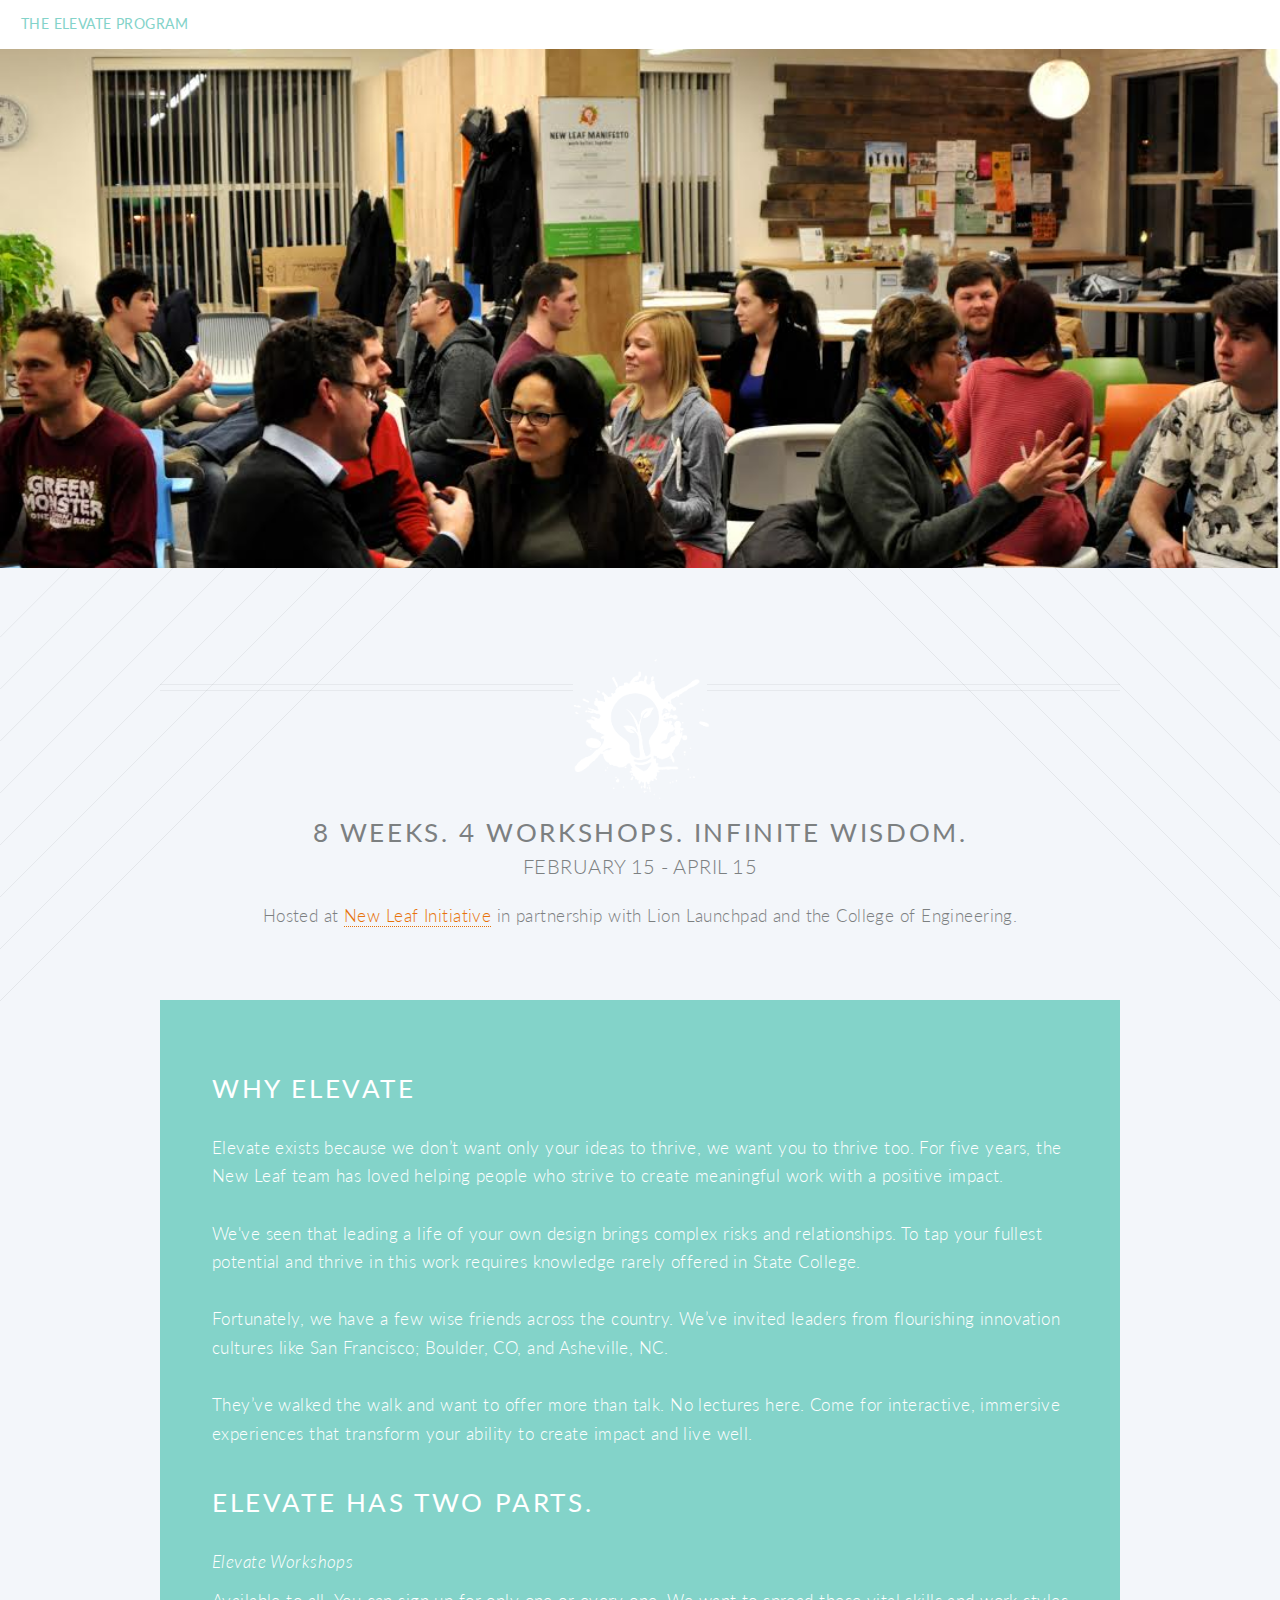
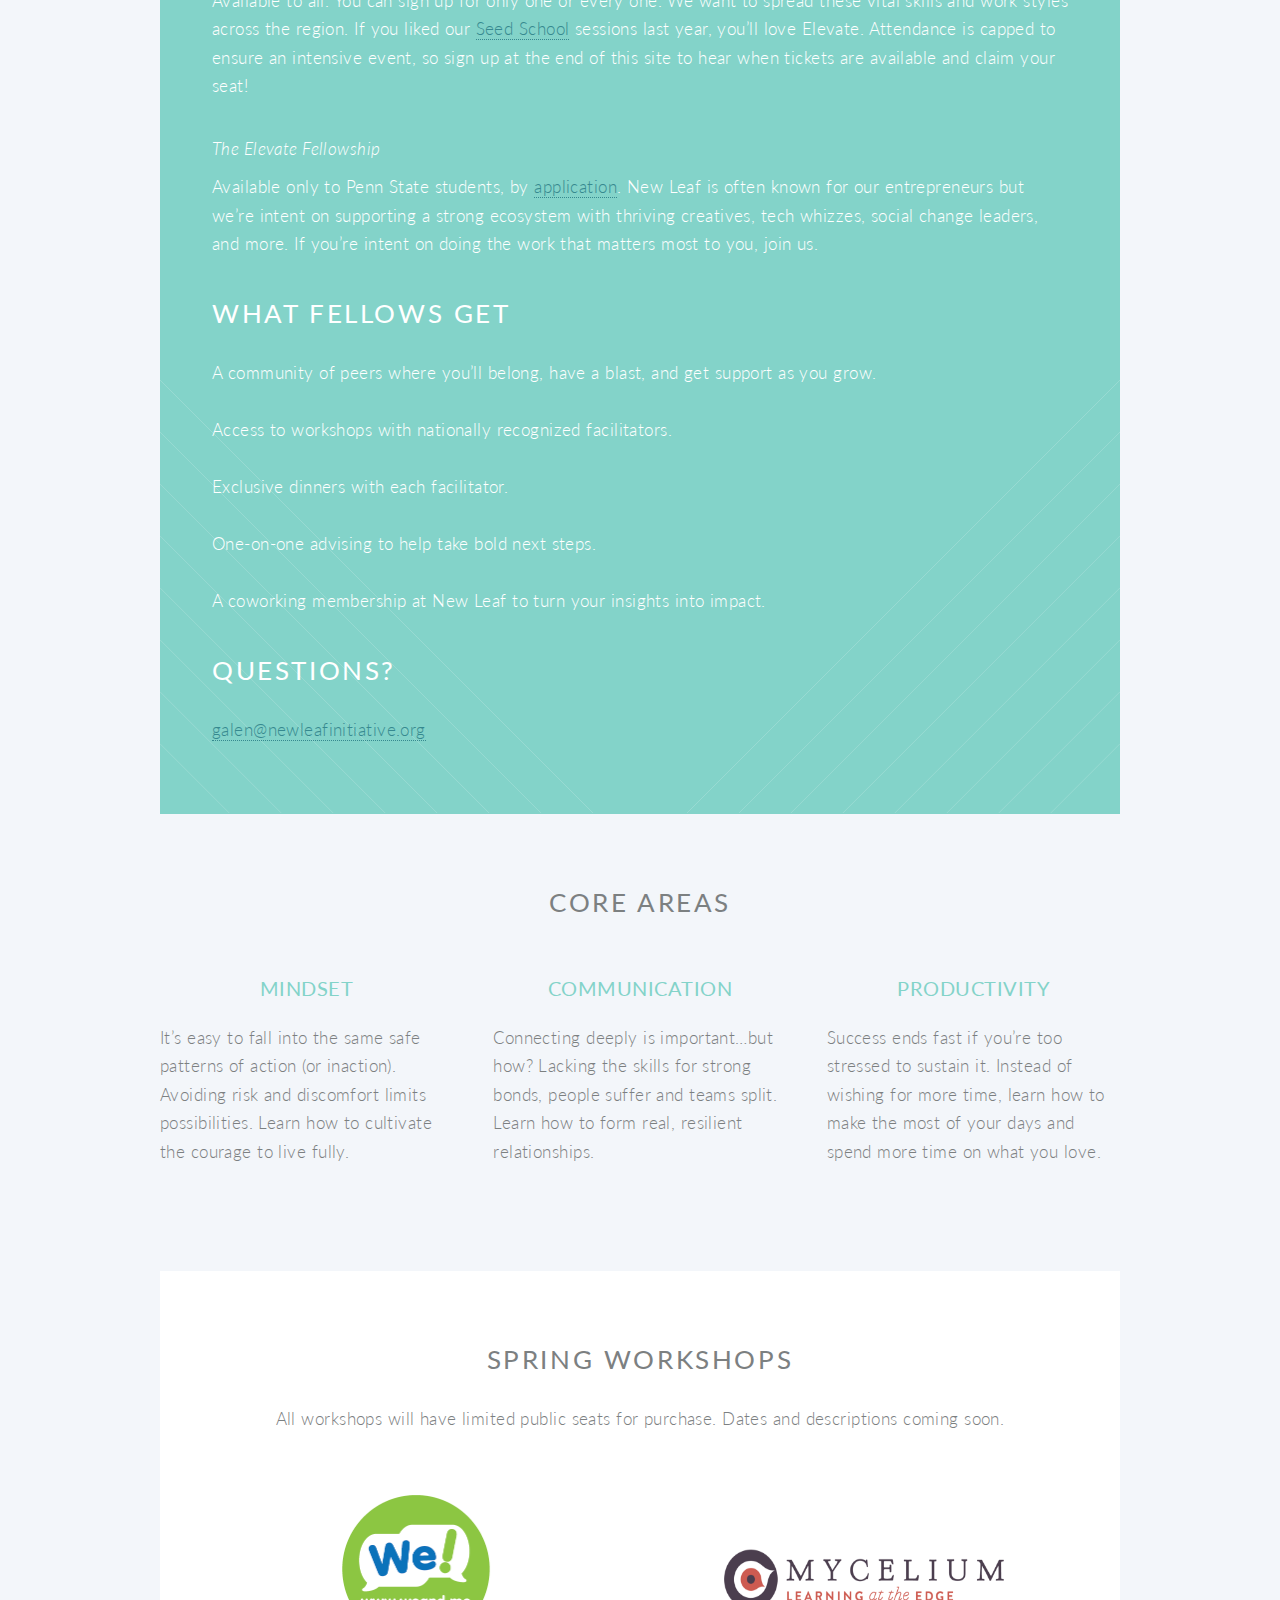
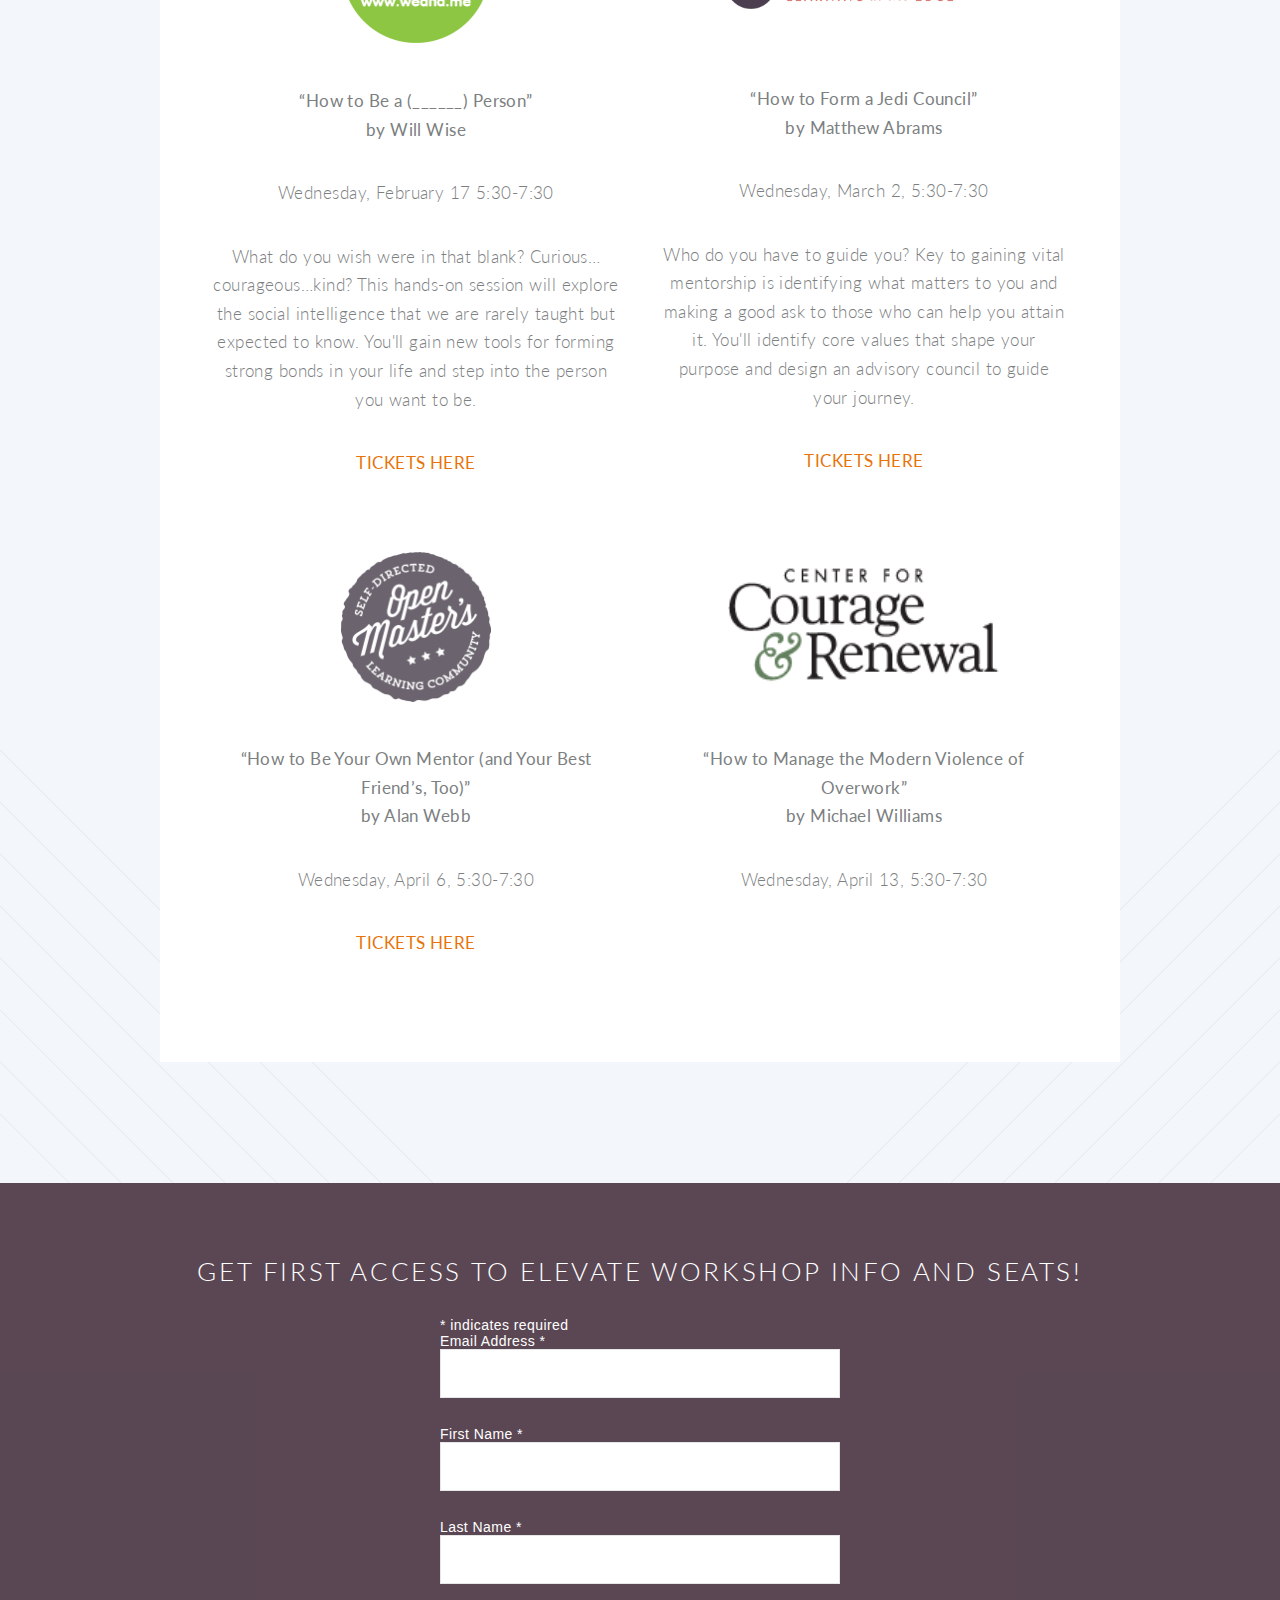
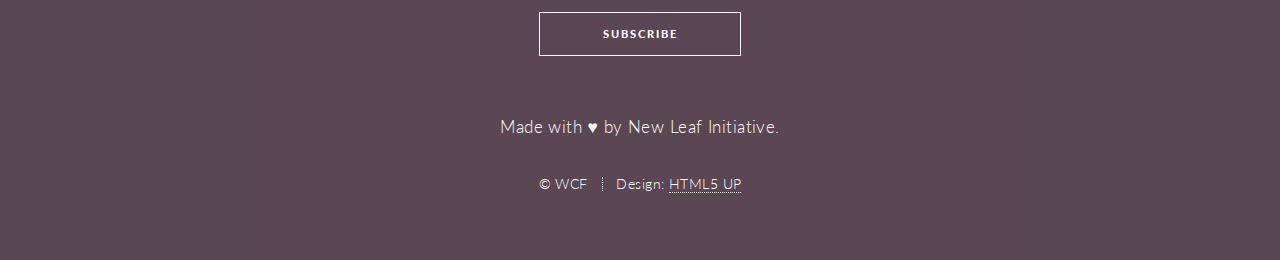
==== index.html @ f82e57a4 "changed tickets at the top" ====
<!DOCTYPE HTML>
<html>
	<head>
		<title>Elevate Program</title>
		<meta charset="utf-8" />
		<meta name="viewport" content="width=device-width, initial-scale=1" />
		<!--[if lte IE 8]><script src="assets/js/ie/html5shiv.js"></script><![endif]-->
		<link rel="stylesheet" href="assets/css/main.css" />
		<!--[if lte IE 8]><link rel="stylesheet" href="assets/css/ie8.css" /><![endif]-->
		<!--[if lte IE 9]><link rel="stylesheet" href="assets/css/ie9.css" /><![endif]-->
		<meta property="og:image" content="http://elevatepsu.com/images/nlbackground.jpeg" />
		<meta property="og:title" content="The Elevate Program" />
		<meta property="og:description" content="Helping you have greater professional impact and personal wellbeing. 8 WEEKS. 4 WORKSHOPS. INFINITE WISDOM. Fellowship app deadline Feb 16." />
	</head>
	<body class="index">
		<div id="page-wrapper">

			<!-- Header -->
				<header id="header" class="alt">
					<h1 id="logo"><a href="index.html"><strong>The Elevate Program</strong></a></h1>
				</header>

			<!-- Banner -->
				<section id="banner">

					<!--
						".inner" is set up as an inline-block so it automatically expands
						in both directions to fit whatever's inside it. This means it won't
						automatically wrap lines, so be sure to use line breaks where
						appropriate (<br />).
					-->
					<div class="inner">

						<header>
							<h2>Elevate</h2>
						</header>
						<p><strong>Helping you have greater <br> professional impact and personal wellbeing</strong></p>
						<footer>
							<ul class="buttons vertical">
								<li><a href="elevatepeers.eventbrite.com" class="button fit scrolly">Get Tickets</a></li>
								<!-- <li><strong>Deadline is February 16 at 11:59 p.m.</strong></li> -->
							</ul>
						</footer>

					</div>

				</section>

			<!-- Main -->
				<article id="main">

					<header class="special container" style="padding-top: 0px;">
						<img src="images/nllogo.png" class="nl-logo">
						<h2><strong>8 WEEKS. 4 WORKSHOPS. INFINITE WISDOM.</strong></h2>
						<h3>February 15 - April 15</h3>
						<p>Hosted at <a href="http://newleafinitiative.org/">New Leaf Initiative</a> in partnership with Lion Launchpad and the College of Engineering.</p>
					</header>

					<!-- One -->
						<section class="wrapper style2 container special-alt">
							<!-- <div class="row 50%">
								<div class="8u 12u(narrower)"> -->

									<header>
										<h2><strong>WHY ELEVATE</strong></h2>
									</header>
									<p>Elevate exists because we don’t want only your ideas to thrive, we want you to thrive too. For five years, the New Leaf team has loved helping people who strive to create meaningful work with a positive impact. 
									<br></br>
									We've seen that leading a life of your own design brings complex risks and relationships. To tap your fullest potential and thrive in this work requires knowledge rarely offered in State College.
									<br></br>
									Fortunately, we have a few wise friends across the country. We’ve invited leaders from flourishing innovation cultures like San Francisco; Boulder, CO, and Asheville, NC.
									<br></br>
									They’ve walked the walk and want to offer more than talk. No lectures here. Come for interactive, immersive experiences that transform your ability to create impact and live well.
									<h2><strong>Elevate has two parts.</strong></h2>
									<p class="content" style="font-style: italic;">Elevate Workshops</p> 
									<p class="content-edit">Available to all. You can sign up for only one or every one. We want to spread these vital skills and work styles across the region. If you liked our <a href="http://onwardstate.com/2015/03/05/new-leaf-to-host-seed-school-training-seminars/" class="new">Seed School</a> sessions last year, you’ll love Elevate. Attendance is capped to ensure an intensive event, so sign up at the end of this site to hear when tickets are available and claim your seat!
									<br></br>
									<p class="content" style="font-style: italic;">The Elevate Fellowship</p>
									<p>Available only to Penn State students, by <a href="https://docs.google.com/forms/d/1VAFtP8RbRfPcB2cTgCRk2kmHGq0J54Bkle7vDimfess/viewform?c=0&w=1" class="new">application</a>. New Leaf is often known for our entrepreneurs but we’re intent on supporting a strong ecosystem with thriving creatives, tech whizzes, social change leaders, and more. If you’re intent on doing the work that matters most to you, join us.</p>
									<header>
										<h2><strong>WHAT FELLOWS GET</strong></h2>
									</header>
									<p>A community of peers where you’ll belong, have a blast, and get support as you grow.<br></br>Access to workshops with nationally recognized facilitators.<br></br>Exclusive dinners with each facilitator.<br></br>One-on-one advising to help take bold next steps.<br></br>A coworking membership at New Leaf to turn your insights into impact.</p>
										<h2><strong>Questions?</strong></h2>
									<a href="galen@newleafinitiative.org" class="new">galen@newleafinitiative.org</a>
									<!-- <footer>
										<ul class="buttons">
											<li><a href="#" class="button">Find Out More</a></li>
										</ul>
									</footer> -->

								<!-- </div> -->
								<!-- <div class="4u 12u(narrower) important(narrower)">

									<ul class="featured-icons">
										<li><span class="icon fa-clock-o"><span class="label">Feature 1</span></span></li>
										<li><span class="icon fa-volume-up"><span class="label">Feature 2</span></span></li>
										<li><span class="icon fa-laptop"><span class="label">Feature 3</span></span></li>
										<li><span class="icon fa-inbox"><span class="label">Feature 4</span></span></li>
										<li><span class="icon fa-lock"><span class="label">Feature 5</span></span></li>
										<li><span class="icon fa-cog"><span class="label">Feature 6</span></span></li>
									</ul>

								</div> -->
							<!-- </div> -->
						</section>

					<!-- Two -->
						<section class="wrapper style1 container special">

							<header class="major">
								<h2><strong>Core Areas</strong></h2>
							</header>

							<div class="row">
								<div class="4u 12u(narrower)">

									<section>
										<!-- <span class="icon featured fa-check"></span> -->
										<header class="focus">
											<h3><strong>Mindset</strong></h3>
										</header>
										<p style="text-align: left;">It’s easy to fall into the same safe patterns of action (or inaction). Avoiding risk and discomfort limits possibilities. Learn how to cultivate the courage to live fully.</p>
									</section>

								</div>
								<div class="4u 12u(narrower)">

									<section>
										<!-- <span class="icon featured fa-check"></span> -->
										<header class="focus">
											<h3><strong>Communication</strong></h3>
										</header>
										<p style="text-align: left;">Connecting deeply is important…but how? Lacking the skills for strong bonds, people suffer and teams split. Learn how to form real, resilient relationships.</p>
									</section>

								</div>
								<div class="4u 12u(narrower)">

									<section>
										<!-- <span class="icon featured fa-check"></span> -->
										<header class="focus">
											<h3><strong>Productivity</strong></h3>
										</header>
										<p style="text-align: left;">Success ends fast if you’re too stressed to sustain it. Instead of wishing for more time, learn how to make the most of your days and spend more time on what you love.</p>
									</section>

								</div>
							</div>
						</section>

					<!-- Three -->
						<section class="wrapper style3 container special">

							<header class="major">
								<h2><strong>Spring Workshops</strong></h2>
								<p>All workshops will have limited public seats for purchase. Dates and descriptions coming soon.</p>
							</header>

							<div class="row">
								<div class="6u 12u(narrower)">

									<section>
										<a href="http://www.weand.me/" class="image featured"><img src="images/we.png" alt="" /></a>
										<p><strong>“How to Be a (______) Person” <br> by Will Wise</strong></p>
										<p>Wednesday, February 17 5:30-7:30</p>
										<p>What do you wish were in that blank? Curious…courageous…kind? This hands-on session will explore the social intelligence that we are rarely taught but expected to know. You'll gain new tools for forming strong bonds in your life and step into the person you want to be.</p>
										<a href="https://www.eventbrite.com/e/how-to-be-a-person-tickets-21431150147"><p><strong>TICKETS HERE</strong></p></a>
									</section>

								</div>
								<div class="6u 12u(narrower)">

									<section>
										<a href="http://mycelium.is/" class="image featured odd"><img src="images/celium.png" alt="" /></a>
										<p><strong>“How to Form a Jedi Council” <br> by Matthew Abrams</strong></p>
										<p>Wednesday, March 2, 5:30-7:30</p>
										<p>Who do you have to guide you? Key to gaining vital mentorship is identifying what matters to you and making a good ask to those who can help you attain it. You'll identify core values that shape your purpose and design an advisory council to guide your journey.</p>
										<a href="https://www.eventbrite.com/e/how-to-form-a-jedi-council-tickets-22435128072"><p><strong>TICKETS HERE</strong></p></a>
									</section>

								</div>
							</div>
							<div class="row">
								<div class="6u 12u(narrower)">

									<section>
										<a href="http://www.openmasters.org/" class="image featured"><img src="images/masters.png" alt="" /></a>
										<p><strong>“How to Be Your Own Mentor (and Your Best Friend’s, Too)” <br> by Alan Webb</strong></p>
										<p>Wednesday, April 6, 5:30-7:30</p>
										<p></p>
										<a href="elevatepeers.eventbrite.com"><p><strong>TICKETS HERE</strong></p></a>
									</section>

								</div>
								<div class="6u 12u(narrower)">

									<section>
										<a href="http://www.couragerenewal.org/" class="image featured courage"><img src="images/courage.png" alt="" /></a>
										<header>
											<p><strong>“How to Manage the Modern Violence of Overwork” <br> by Michael Williams</strong></p>
										<p>Wednesday, April 13, 5:30-7:30</p>
										<p></p>
									</section>

								</div>
							</div>

						</section>

				</article>

			<!-- CTA -->
				<!-- <section id="cta">

					<header>
						<h2><strong>Ready to do something?</strong></h2>
						<p><strong>We aren't just invested in your ideas and projects. We are invested in you.</strong></p>
					</header>
					<footer>
						<ul class="buttons">
							<li><a href="https://docs.google.com/forms/d/1VAFtP8RbRfPcB2cTgCRk2kmHGq0J54Bkle7vDimfess/viewform?c=0&w=1" class="button special">Apply Now</a></li>
						</ul>
					</footer>

				</section> -->

			<!-- Footer -->
				<footer id="footer">

					<h2>Get first access to Elevate workshop info and seats!</h2>
					<!-- Begin MailChimp Signup Form -->
					<link href="//cdn-images.mailchimp.com/embedcode/classic-081711.css" rel="stylesheet" type="text/css">
					<style type="text/css">
						#mc_embed_signup{background: transparent; clear:left; font:14px Helvetica,Arial,sans-serif; max-width:400px; text-align:left; margin:0 auto; }
						/* Add your own MailChimp form style overrides in your site stylesheet or in this style block.
						   We recommend moving this block and the preceding CSS link to the HEAD of your HTML file. */
					</style>
					<div id="mc_embed_signup">
					<form action="//newleafinitiative.us2.list-manage.com/subscribe/post?u=17af15b18894109e6389f1981&amp;id=c52258305a" method="post" id="mc-embedded-subscribe-form" name="mc-embedded-subscribe-form" class="validate" target="_blank" novalidate>
					    <div id="mc_embed_signup_scroll">
						<!-- <h2>Get first access to Elevate workshop info and seats!</h2> -->
					<div class="indicates-required"><span class="asterisk">*</span> indicates required</div>
					<div class="mc-field-group">
						<label for="mce-EMAIL">Email Address  <span class="asterisk">*</span>
					</label>
						<input type="email" value="" name="EMAIL" class="required email" id="mce-EMAIL" style="background-color: #fff; color: #020202;">
					</div>
					<p></p>
					<div class="mc-field-group">
						<label for="mce-FNAME">First Name <span class="asterisk">*</span> </label>
						<input type="text" value="" name="FNAME" class="" id="mce-FNAME" style="background-color: #fff; color: #020202;">
					</div>
					<p></p>
					<div class="mc-field-group">
						<label for="mce-LNAME">Last Name  <span class="asterisk">*</span>
					</label>
						<input type="text" value="" name="LNAME" class="required" id="mce-LNAME" style="background-color: #fff; color: #020202;">
					</div>
						<div id="mce-responses" class="clear">
							<div class="response" id="mce-error-response" style="display:none"></div>
							<div class="response" id="mce-success-response" style="display:none"></div>
						</div>    <!-- real people should not fill this in and expect good things - do not remove this or risk form bot signups-->
					    <div style="position: absolute; left: -5000px;" aria-hidden="true"><input type="text" name="b_17af15b18894109e6389f1981_c52258305a" tabindex="-1" value=""></div>
					    <p></p>
					    <div class="clear" style="text-align: center;"><input type="submit" value="Subscribe" name="subscribe" id="mc-embedded-subscribe" class="button"></div>
					    </div>
					</form>
					</div>
					<script type='text/javascript' src='//s3.amazonaws.com/downloads.mailchimp.com/js/mc-validate.js'></script><script type='text/javascript'>(function($) {window.fnames = new Array(); window.ftypes = new Array();fnames[0]='EMAIL';ftypes[0]='email';fnames[1]='FNAME';ftypes[1]='text';fnames[2]='LNAME';ftypes[2]='text';}(jQuery));var $mcj = jQuery.noConflict(true);</script>
					<!--End mc_embed_signup-->
					<br></br>

					<p>Made with &hearts; by New Leaf Initiative.</p>

					<ul class="copyright">
						<li>&copy; WCF</li><li>Design: <a href="http://html5up.net">HTML5 UP</a></li>
					</ul>

				</footer>

		</div>

		<!-- Scripts -->
			<script src="assets/js/jquery.min.js"></script>
			<script src="assets/js/jquery.dropotron.min.js"></script>
			<script src="assets/js/jquery.scrolly.min.js"></script>
			<script src="assets/js/jquery.scrollgress.min.js"></script>
			<script src="assets/js/skel.min.js"></script>
			<script src="assets/js/util.js"></script>
			<!--[if lte IE 8]><script src="assets/js/ie/respond.min.js"></script><![endif]-->
			<script src="assets/js/main.js"></script>

	</body>
</html>
---- assets/css/main.css ----
@import url("font-awesome.min.css");
@import url("http://fonts.googleapis.com/css?family=Lato:300,400,900");
/* Reset */

	html, body, div, span, applet, object, iframe, h1, h2, h3, h4, h5, h6, p, blockquote, pre, a, abbr, acronym, address, big, cite, code, del, dfn, em, img, ins, kbd, q, s, samp, small, strike, strong, sub, sup, tt, var, b, u, i, center, dl, dt, dd, ol, ul, li, fieldset, form, label, legend, table, caption, tbody, tfoot, thead, tr, th, td, article, aside, canvas, details, embed, figure, figcaption, footer, header, hgroup, menu, nav, output, ruby, section, summary, time, mark, audio, video {
		margin: 0;
		padding: 0;
		border: 0;
		font-size: 100%;
		font: inherit;
		vertical-align: baseline;
	}

	article, aside, details, figcaption, figure, footer, header, hgroup, menu, nav, section {
		display: block;
	}

	body {
		line-height: 1;
	}

	ol, ul {
		list-style: none;
	}

	blockquote, q {
		quotes: none;
	}

	blockquote:before, blockquote:after, q:before, q:after {
		content: '';
		content: none;
	}

	table {
		border-collapse: collapse;
		border-spacing: 0;
	}

	body {
		-webkit-text-size-adjust: none;
	}

/* Box Model */

	*, *:before, *:after {
		-moz-box-sizing: border-box;
		-webkit-box-sizing: border-box;
		box-sizing: border-box;
	}

/* Containers */

	.container {
		margin-left: auto;
		margin-right: auto;
	}

	.container.\31 25\25 {
		width: 100%;
		max-width: 1750px;
		min-width: 1400px;
	}

	.container.\37 5\25 {
		width: 1050px;
	}

	.container.\35 0\25 {
		width: 700px;
	}

	.container.\32 5\25 {
		width: 350px;
	}

	.container {
		width: 1400px;
	}

	@media screen and (max-width: 1680px) {

		.container.\31 25\25 {
			width: 100%;
			max-width: 1500px;
			min-width: 1200px;
		}

		.container.\37 5\25 {
			width: 900px;
		}

		.container.\35 0\25 {
			width: 600px;
		}

		.container.\32 5\25 {
			width: 300px;
		}

		.container {
			width: 1200px;
		}

	}

	@media screen and (max-width: 1280px) {

		.container.\31 25\25 {
			width: 100%;
			max-width: 1200px;
			min-width: 960px;
		}

		.container.\37 5\25 {
			width: 720px;
		}

		.container.\35 0\25 {
			width: 480px;
		}

		.container.\32 5\25 {
			width: 240px;
		}

		.container {
			width: 960px;
		}

	}

	@media screen and (max-width: 980px) {

		.container.\31 25\25 {
			width: 100%;
			max-width: 118.75%;
			min-width: 95%;
		}

		.container.\37 5\25 {
			width: 71.25%;
		}

		.container.\35 0\25 {
			width: 47.5%;
		}

		.container.\32 5\25 {
			width: 23.75%;
		}

		.container {
			width: 95%;
		}

	}

	@media screen and (max-width: 840px) {

		.container.\31 25\25 {
			width: 100%;
			max-width: 118.75%;
			min-width: 95%;
		}

		.container.\37 5\25 {
			width: 71.25%;
		}

		.container.\35 0\25 {
			width: 47.5%;
		}

		.container.\32 5\25 {
			width: 23.75%;
		}

		.container {
			width: 95% !important;
		}

	}

	@media screen and (max-width: 736px) {

		.container.\31 25\25 {
			width: 100%;
			max-width: 125%;
			min-width: 100%;
		}

		.container.\37 5\25 {
			width: 75%;
		}

		.container.\35 0\25 {
			width: 50%;
		}

		.container.\32 5\25 {
			width: 25%;
		}

		.container {
			width: 100% !important;
		}

	}

/* Grid */

	.row {
		border-bottom: solid 1px transparent;
		-moz-box-sizing: border-box;
		-webkit-box-sizing: border-box;
		box-sizing: border-box;
	}

	.row > * {
		float: left;
		-moz-box-sizing: border-box;
		-webkit-box-sizing: border-box;
		box-sizing: border-box;
	}

	.row:after, .row:before {
		content: '';
		display: block;
		clear: both;
		height: 0;
	}

	.row.uniform > * > :first-child {
		margin-top: 0;
	}

	.row.uniform > * > :last-child {
		margin-bottom: 0;
	}

	.row.\30 \25 > * {
		padding: 0px 0 0 0px;
	}

	.row.\30 \25 {
		margin: 0px 0 -1px 0px;
	}

	.row.uniform.\30 \25 > * {
		padding: 0px 0 0 0px;
	}

	.row.uniform.\30 \25 {
		margin: 0px 0 -1px 0px;
	}

	.row > * {
		padding: 50px 0 0 50px;
	}

	.row {
		margin: -50px 0 -1px -50px;
	}

	.row.uniform > * {
		padding: 50px 0 0 50px;
	}

	.row.uniform {
		margin: -50px 0 -1px -50px;
	}

	.row.\32 00\25 > * {
		padding: 100px 0 0 100px;
	}

	.row.\32 00\25 {
		margin: -100px 0 -1px -100px;
	}

	.row.uniform.\32 00\25 > * {
		padding: 100px 0 0 100px;
	}

	.row.uniform.\32 00\25 {
		margin: -100px 0 -1px -100px;
	}

	.row.\31 50\25 > * {
		padding: 75px 0 0 75px;
	}

	.row.\31 50\25 {
		margin: -75px 0 -1px -75px;
	}

	.row.uniform.\31 50\25 > * {
		padding: 75px 0 0 75px;
	}

	.row.uniform.\31 50\25 {
		margin: -75px 0 -1px -75px;
	}

	.row.\35 0\25 > * {
		padding: 25px 0 0 25px;
	}

	.row.\35 0\25 {
		margin: -25px 0 -1px -25px;
	}

	.row.uniform.\35 0\25 > * {
		padding: 25px 0 0 25px;
	}

	.row.uniform.\35 0\25 {
		margin: -25px 0 -1px -25px;
	}

	.row.\32 5\25 > * {
		padding: 12.5px 0 0 12.5px;
	}

	.row.\32 5\25 {
		margin: -12.5px 0 -1px -12.5px;
	}

	.row.uniform.\32 5\25 > * {
		padding: 12.5px 0 0 12.5px;
	}

	.row.uniform.\32 5\25 {
		margin: -12.5px 0 -1px -12.5px;
	}

	.\31 2u, .\31 2u\24 {
		width: 100%;
		clear: none;
		margin-left: 0;
	}

	.\31 1u, .\31 1u\24 {
		width: 91.6666666667%;
		clear: none;
		margin-left: 0;
	}

	.\31 0u, .\31 0u\24 {
		width: 83.3333333333%;
		clear: none;
		margin-left: 0;
	}

	.\39 u, .\39 u\24 {
		width: 75%;
		clear: none;
		margin-left: 0;
	}

	.\38 u, .\38 u\24 {
		width: 66.6666666667%;
		clear: none;
		margin-left: 0;
	}

	.\37 u, .\37 u\24 {
		width: 58.3333333333%;
		clear: none;
		margin-left: 0;
	}

	.\36 u, .\36 u\24 {
		width: 50%;
		clear: none;
		margin-left: 0;
	}

	.\35 u, .\35 u\24 {
		width: 41.6666666667%;
		clear: none;
		margin-left: 0;
	}

	.\34 u, .\34 u\24 {
		width: 33.3333333333%;
		clear: none;
		margin-left: 0;
	}

	.\33 u, .\33 u\24 {
		width: 25%;
		clear: none;
		margin-left: 0;
	}

	.\32 u, .\32 u\24 {
		width: 16.6666666667%;
		clear: none;
		margin-left: 0;
	}

	.\31 u, .\31 u\24 {
		width: 8.3333333333%;
		clear: none;
		margin-left: 0;
	}

	.\31 2u\24 + *,
	.\31 1u\24 + *,
	.\31 0u\24 + *,
	.\39 u\24 + *,
	.\38 u\24 + *,
	.\37 u\24 + *,
	.\36 u\24 + *,
	.\35 u\24 + *,
	.\34 u\24 + *,
	.\33 u\24 + *,
	.\32 u\24 + *,
	.\31 u\24 + * {
		clear: left;
	}

	.\-11u {
		margin-left: 91.66667%;
	}

	.\-10u {
		margin-left: 83.33333%;
	}

	.\-9u {
		margin-left: 75%;
	}

	.\-8u {
		margin-left: 66.66667%;
	}

	.\-7u {
		margin-left: 58.33333%;
	}

	.\-6u {
		margin-left: 50%;
	}

	.\-5u {
		margin-left: 41.66667%;
	}

	.\-4u {
		margin-left: 33.33333%;
	}

	.\-3u {
		margin-left: 25%;
	}

	.\-2u {
		margin-left: 16.66667%;
	}

	.\-1u {
		margin-left: 8.33333%;
	}

	@media screen and (max-width: 1680px) {

		.row > * {
			padding: 40px 0 0 40px;
		}

		.row {
			margin: -40px 0 -1px -40px;
		}

		.row.uniform > * {
			padding: 40px 0 0 40px;
		}

		.row.uniform {
			margin: -40px 0 -1px -40px;
		}

		.row.\32 00\25 > * {
			padding: 80px 0 0 80px;
		}

		.row.\32 00\25 {
			margin: -80px 0 -1px -80px;
		}

		.row.uniform.\32 00\25 > * {
			padding: 80px 0 0 80px;
		}

		.row.uniform.\32 00\25 {
			margin: -80px 0 -1px -80px;
		}

		.row.\31 50\25 > * {
			padding: 60px 0 0 60px;
		}

		.row.\31 50\25 {
			margin: -60px 0 -1px -60px;
		}

		.row.uniform.\31 50\25 > * {
			padding: 60px 0 0 60px;
		}

		.row.uniform.\31 50\25 {
			margin: -60px 0 -1px -60px;
		}

		.row.\35 0\25 > * {
			padding: 20px 0 0 20px;
		}

		.row.\35 0\25 {
			margin: -20px 0 -1px -20px;
		}

		.row.uniform.\35 0\25 > * {
			padding: 20px 0 0 20px;
		}

		.row.uniform.\35 0\25 {
			margin: -20px 0 -1px -20px;
		}

		.row.\32 5\25 > * {
			padding: 10px 0 0 10px;
		}

		.row.\32 5\25 {
			margin: -10px 0 -1px -10px;
		}

		.row.uniform.\32 5\25 > * {
			padding: 10px 0 0 10px;
		}

		.row.uniform.\32 5\25 {
			margin: -10px 0 -1px -10px;
		}

		.\31 2u\28wide\29, .\31 2u\24\28wide\29 {
			width: 100%;
			clear: none;
			margin-left: 0;
		}

		.\31 1u\28wide\29, .\31 1u\24\28wide\29 {
			width: 91.6666666667%;
			clear: none;
			margin-left: 0;
		}

		.\31 0u\28wide\29, .\31 0u\24\28wide\29 {
			width: 83.3333333333%;
			clear: none;
			margin-left: 0;
		}

		.\39 u\28wide\29, .\39 u\24\28wide\29 {
			width: 75%;
			clear: none;
			margin-left: 0;
		}

		.\38 u\28wide\29, .\38 u\24\28wide\29 {
			width: 66.6666666667%;
			clear: none;
			margin-left: 0;
		}

		.\37 u\28wide\29, .\37 u\24\28wide\29 {
			width: 58.3333333333%;
			clear: none;
			margin-left: 0;
		}

		.\36 u\28wide\29, .\36 u\24\28wide\29 {
			width: 50%;
			clear: none;
			margin-left: 0;
		}

		.\35 u\28wide\29, .\35 u\24\28wide\29 {
			width: 41.6666666667%;
			clear: none;
			margin-left: 0;
		}

		.\34 u\28wide\29, .\34 u\24\28wide\29 {
			width: 33.3333333333%;
			clear: none;
			margin-left: 0;
		}

		.\33 u\28wide\29, .\33 u\24\28wide\29 {
			width: 25%;
			clear: none;
			margin-left: 0;
		}

		.\32 u\28wide\29, .\32 u\24\28wide\29 {
			width: 16.6666666667%;
			clear: none;
			margin-left: 0;
		}

		.\31 u\28wide\29, .\31 u\24\28wide\29 {
			width: 8.3333333333%;
			clear: none;
			margin-left: 0;
		}

		.\31 2u\24\28wide\29 + *,
		.\31 1u\24\28wide\29 + *,
		.\31 0u\24\28wide\29 + *,
		.\39 u\24\28wide\29 + *,
		.\38 u\24\28wide\29 + *,
		.\37 u\24\28wide\29 + *,
		.\36 u\24\28wide\29 + *,
		.\35 u\24\28wide\29 + *,
		.\34 u\24\28wide\29 + *,
		.\33 u\24\28wide\29 + *,
		.\32 u\24\28wide\29 + *,
		.\31 u\24\28wide\29 + * {
			clear: left;
		}

		.\-11u\28wide\29 {
			margin-left: 91.66667%;
		}

		.\-10u\28wide\29 {
			margin-left: 83.33333%;
		}

		.\-9u\28wide\29 {
			margin-left: 75%;
		}

		.\-8u\28wide\29 {
			margin-left: 66.66667%;
		}

		.\-7u\28wide\29 {
			margin-left: 58.33333%;
		}

		.\-6u\28wide\29 {
			margin-left: 50%;
		}

		.\-5u\28wide\29 {
			margin-left: 41.66667%;
		}

		.\-4u\28wide\29 {
			margin-left: 33.33333%;
		}

		.\-3u\28wide\29 {
			margin-left: 25%;
		}

		.\-2u\28wide\29 {
			margin-left: 16.66667%;
		}

		.\-1u\28wide\29 {
			margin-left: 8.33333%;
		}

	}

	@media screen and (max-width: 1280px) {

		.row > * {
			padding: 40px 0 0 40px;
		}

		.row {
			margin: -40px 0 -1px -40px;
		}

		.row.uniform > * {
			padding: 40px 0 0 40px;
		}

		.row.uniform {
			margin: -40px 0 -1px -40px;
		}

		.row.\32 00\25 > * {
			padding: 80px 0 0 80px;
		}

		.row.\32 00\25 {
			margin: -80px 0 -1px -80px;
		}

		.row.uniform.\32 00\25 > * {
			padding: 80px 0 0 80px;
		}

		.row.uniform.\32 00\25 {
			margin: -80px 0 -1px -80px;
		}

		.row.\31 50\25 > * {
			padding: 60px 0 0 60px;
		}

		.row.\31 50\25 {
			margin: -60px 0 -1px -60px;
		}

		.row.uniform.\31 50\25 > * {
			padding: 60px 0 0 60px;
		}

		.row.uniform.\31 50\25 {
			margin: -60px 0 -1px -60px;
		}

		.row.\35 0\25 > * {
			padding: 20px 0 0 20px;
		}

		.row.\35 0\25 {
			margin: -20px 0 -1px -20px;
		}

		.row.uniform.\35 0\25 > * {
			padding: 20px 0 0 20px;
		}

		.row.uniform.\35 0\25 {
			margin: -20px 0 -1px -20px;
		}

		.row.\32 5\25 > * {
			padding: 10px 0 0 10px;
		}

		.row.\32 5\25 {
			margin: -10px 0 -1px -10px;
		}

		.row.uniform.\32 5\25 > * {
			padding: 10px 0 0 10px;
		}

		.row.uniform.\32 5\25 {
			margin: -10px 0 -1px -10px;
		}

		.\31 2u\28normal\29, .\31 2u\24\28normal\29 {
			width: 100%;
			clear: none;
			margin-left: 0;
		}

		.\31 1u\28normal\29, .\31 1u\24\28normal\29 {
			width: 91.6666666667%;
			clear: none;
			margin-left: 0;
		}

		.\31 0u\28normal\29, .\31 0u\24\28normal\29 {
			width: 83.3333333333%;
			clear: none;
			margin-left: 0;
		}

		.\39 u\28normal\29, .\39 u\24\28normal\29 {
			width: 75%;
			clear: none;
			margin-left: 0;
		}

		.\38 u\28normal\29, .\38 u\24\28normal\29 {
			width: 66.6666666667%;
			clear: none;
			margin-left: 0;
		}

		.\37 u\28normal\29, .\37 u\24\28normal\29 {
			width: 58.3333333333%;
			clear: none;
			margin-left: 0;
		}

		.\36 u\28normal\29, .\36 u\24\28normal\29 {
			width: 50%;
			clear: none;
			margin-left: 0;
		}

		.\35 u\28normal\29, .\35 u\24\28normal\29 {
			width: 41.6666666667%;
			clear: none;
			margin-left: 0;
		}

		.\34 u\28normal\29, .\34 u\24\28normal\29 {
			width: 33.3333333333%;
			clear: none;
			margin-left: 0;
		}

		.\33 u\28normal\29, .\33 u\24\28normal\29 {
			width: 25%;
			clear: none;
			margin-left: 0;
		}

		.\32 u\28normal\29, .\32 u\24\28normal\29 {
			width: 16.6666666667%;
			clear: none;
			margin-left: 0;
		}

		.\31 u\28normal\29, .\31 u\24\28normal\29 {
			width: 8.3333333333%;
			clear: none;
			margin-left: 0;
		}

		.\31 2u\24\28normal\29 + *,
		.\31 1u\24\28normal\29 + *,
		.\31 0u\24\28normal\29 + *,
		.\39 u\24\28normal\29 + *,
		.\38 u\24\28normal\29 + *,
		.\37 u\24\28normal\29 + *,
		.\36 u\24\28normal\29 + *,
		.\35 u\24\28normal\29 + *,
		.\34 u\24\28normal\29 + *,
		.\33 u\24\28normal\29 + *,
		.\32 u\24\28normal\29 + *,
		.\31 u\24\28normal\29 + * {
			clear: left;
		}

		.\-11u\28normal\29 {
			margin-left: 91.66667%;
		}

		.\-10u\28normal\29 {
			margin-left: 83.33333%;
		}

		.\-9u\28normal\29 {
			margin-left: 75%;
		}

		.\-8u\28normal\29 {
			margin-left: 66.66667%;
		}

		.\-7u\28normal\29 {
			margin-left: 58.33333%;
		}

		.\-6u\28normal\29 {
			margin-left: 50%;
		}

		.\-5u\28normal\29 {
			margin-left: 41.66667%;
		}

		.\-4u\28normal\29 {
			margin-left: 33.33333%;
		}

		.\-3u\28normal\29 {
			margin-left: 25%;
		}

		.\-2u\28normal\29 {
			margin-left: 16.66667%;
		}

		.\-1u\28normal\29 {
			margin-left: 8.33333%;
		}

	}

	@media screen and (max-width: 980px) {

		.row > * {
			padding: 30px 0 0 30px;
		}

		.row {
			margin: -30px 0 -1px -30px;
		}

		.row.uniform > * {
			padding: 30px 0 0 30px;
		}

		.row.uniform {
			margin: -30px 0 -1px -30px;
		}

		.row.\32 00\25 > * {
			padding: 60px 0 0 60px;
		}

		.row.\32 00\25 {
			margin: -60px 0 -1px -60px;
		}

		.row.uniform.\32 00\25 > * {
			padding: 60px 0 0 60px;
		}

		.row.uniform.\32 00\25 {
			margin: -60px 0 -1px -60px;
		}

		.row.\31 50\25 > * {
			padding: 45px 0 0 45px;
		}

		.row.\31 50\25 {
			margin: -45px 0 -1px -45px;
		}

		.row.uniform.\31 50\25 > * {
			padding: 45px 0 0 45px;
		}

		.row.uniform.\31 50\25 {
			margin: -45px 0 -1px -45px;
		}

		.row.\35 0\25 > * {
			padding: 15px 0 0 15px;
		}

		.row.\35 0\25 {
			margin: -15px 0 -1px -15px;
		}

		.row.uniform.\35 0\25 > * {
			padding: 15px 0 0 15px;
		}

		.row.uniform.\35 0\25 {
			margin: -15px 0 -1px -15px;
		}

		.row.\32 5\25 > * {
			padding: 7.5px 0 0 7.5px;
		}

		.row.\32 5\25 {
			margin: -7.5px 0 -1px -7.5px;
		}

		.row.uniform.\32 5\25 > * {
			padding: 7.5px 0 0 7.5px;
		}

		.row.uniform.\32 5\25 {
			margin: -7.5px 0 -1px -7.5px;
		}

		.\31 2u\28narrow\29, .\31 2u\24\28narrow\29 {
			width: 100%;
			clear: none;
			margin-left: 0;
		}

		.\31 1u\28narrow\29, .\31 1u\24\28narrow\29 {
			width: 91.6666666667%;
			clear: none;
			margin-left: 0;
		}

		.\31 0u\28narrow\29, .\31 0u\24\28narrow\29 {
			width: 83.3333333333%;
			clear: none;
			margin-left: 0;
		}

		.\39 u\28narrow\29, .\39 u\24\28narrow\29 {
			width: 75%;
			clear: none;
			margin-left: 0;
		}

		.\38 u\28narrow\29, .\38 u\24\28narrow\29 {
			width: 66.6666666667%;
			clear: none;
			margin-left: 0;
		}

		.\37 u\28narrow\29, .\37 u\24\28narrow\29 {
			width: 58.3333333333%;
			clear: none;
			margin-left: 0;
		}

		.\36 u\28narrow\29, .\36 u\24\28narrow\29 {
			width: 50%;
			clear: none;
			margin-left: 0;
		}

		.\35 u\28narrow\29, .\35 u\24\28narrow\29 {
			width: 41.6666666667%;
			clear: none;
			margin-left: 0;
		}

		.\34 u\28narrow\29, .\34 u\24\28narrow\29 {
			width: 33.3333333333%;
			clear: none;
			margin-left: 0;
		}

		.\33 u\28narrow\29, .\33 u\24\28narrow\29 {
			width: 25%;
			clear: none;
			margin-left: 0;
		}

		.\32 u\28narrow\29, .\32 u\24\28narrow\29 {
			width: 16.6666666667%;
			clear: none;
			margin-left: 0;
		}

		.\31 u\28narrow\29, .\31 u\24\28narrow\29 {
			width: 8.3333333333%;
			clear: none;
			margin-left: 0;
		}

		.\31 2u\24\28narrow\29 + *,
		.\31 1u\24\28narrow\29 + *,
		.\31 0u\24\28narrow\29 + *,
		.\39 u\24\28narrow\29 + *,
		.\38 u\24\28narrow\29 + *,
		.\37 u\24\28narrow\29 + *,
		.\36 u\24\28narrow\29 + *,
		.\35 u\24\28narrow\29 + *,
		.\34 u\24\28narrow\29 + *,
		.\33 u\24\28narrow\29 + *,
		.\32 u\24\28narrow\29 + *,
		.\31 u\24\28narrow\29 + * {
			clear: left;
		}

		.\-11u\28narrow\29 {
			margin-left: 91.66667%;
		}

		.\-10u\28narrow\29 {
			margin-left: 83.33333%;
		}

		.\-9u\28narrow\29 {
			margin-left: 75%;
		}

		.\-8u\28narrow\29 {
			margin-left: 66.66667%;
		}

		.\-7u\28narrow\29 {
			margin-left: 58.33333%;
		}

		.\-6u\28narrow\29 {
			margin-left: 50%;
		}

		.\-5u\28narrow\29 {
			margin-left: 41.66667%;
		}

		.\-4u\28narrow\29 {
			margin-left: 33.33333%;
		}

		.\-3u\28narrow\29 {
			margin-left: 25%;
		}

		.\-2u\28narrow\29 {
			margin-left: 16.66667%;
		}

		.\-1u\28narrow\29 {
			margin-left: 8.33333%;
		}

	}

	@media screen and (max-width: 840px) {

		.row > * {
			padding: 30px 0 0 30px;
		}

		.row {
			margin: -30px 0 -1px -30px;
		}

		.row.uniform > * {
			padding: 30px 0 0 30px;
		}

		.row.uniform {
			margin: -30px 0 -1px -30px;
		}

		.row.\32 00\25 > * {
			padding: 60px 0 0 60px;
		}

		.row.\32 00\25 {
			margin: -60px 0 -1px -60px;
		}

		.row.uniform.\32 00\25 > * {
			padding: 60px 0 0 60px;
		}

		.row.uniform.\32 00\25 {
			margin: -60px 0 -1px -60px;
		}

		.row.\31 50\25 > * {
			padding: 45px 0 0 45px;
		}

		.row.\31 50\25 {
			margin: -45px 0 -1px -45px;
		}

		.row.uniform.\31 50\25 > * {
			padding: 45px 0 0 45px;
		}

		.row.uniform.\31 50\25 {
			margin: -45px 0 -1px -45px;
		}

		.row.\35 0\25 > * {
			padding: 15px 0 0 15px;
		}

		.row.\35 0\25 {
			margin: -15px 0 -1px -15px;
		}

		.row.uniform.\35 0\25 > * {
			padding: 15px 0 0 15px;
		}

		.row.uniform.\35 0\25 {
			margin: -15px 0 -1px -15px;
		}

		.row.\32 5\25 > * {
			padding: 7.5px 0 0 7.5px;
		}

		.row.\32 5\25 {
			margin: -7.5px 0 -1px -7.5px;
		}

		.row.uniform.\32 5\25 > * {
			padding: 7.5px 0 0 7.5px;
		}

		.row.uniform.\32 5\25 {
			margin: -7.5px 0 -1px -7.5px;
		}

		.\31 2u\28narrower\29, .\31 2u\24\28narrower\29 {
			width: 100%;
			clear: none;
			margin-left: 0;
		}

		.\31 1u\28narrower\29, .\31 1u\24\28narrower\29 {
			width: 91.6666666667%;
			clear: none;
			margin-left: 0;
		}

		.\31 0u\28narrower\29, .\31 0u\24\28narrower\29 {
			width: 83.3333333333%;
			clear: none;
			margin-left: 0;
		}

		.\39 u\28narrower\29, .\39 u\24\28narrower\29 {
			width: 75%;
			clear: none;
			margin-left: 0;
		}

		.\38 u\28narrower\29, .\38 u\24\28narrower\29 {
			width: 66.6666666667%;
			clear: none;
			margin-left: 0;
		}

		.\37 u\28narrower\29, .\37 u\24\28narrower\29 {
			width: 58.3333333333%;
			clear: none;
			margin-left: 0;
		}

		.\36 u\28narrower\29, .\36 u\24\28narrower\29 {
			width: 50%;
			clear: none;
			margin-left: 0;
		}

		.\35 u\28narrower\29, .\35 u\24\28narrower\29 {
			width: 41.6666666667%;
			clear: none;
			margin-left: 0;
		}

		.\34 u\28narrower\29, .\34 u\24\28narrower\29 {
			width: 33.3333333333%;
			clear: none;
			margin-left: 0;
		}

		.\33 u\28narrower\29, .\33 u\24\28narrower\29 {
			width: 25%;
			clear: none;
			margin-left: 0;
		}

		.\32 u\28narrower\29, .\32 u\24\28narrower\29 {
			width: 16.6666666667%;
			clear: none;
			margin-left: 0;
		}

		.\31 u\28narrower\29, .\31 u\24\28narrower\29 {
			width: 8.3333333333%;
			clear: none;
			margin-left: 0;
		}

		.\31 2u\24\28narrower\29 + *,
		.\31 1u\24\28narrower\29 + *,
		.\31 0u\24\28narrower\29 + *,
		.\39 u\24\28narrower\29 + *,
		.\38 u\24\28narrower\29 + *,
		.\37 u\24\28narrower\29 + *,
		.\36 u\24\28narrower\29 + *,
		.\35 u\24\28narrower\29 + *,
		.\34 u\24\28narrower\29 + *,
		.\33 u\24\28narrower\29 + *,
		.\32 u\24\28narrower\29 + *,
		.\31 u\24\28narrower\29 + * {
			clear: left;
		}

		.\-11u\28narrower\29 {
			margin-left: 91.66667%;
		}

		.\-10u\28narrower\29 {
			margin-left: 83.33333%;
		}

		.\-9u\28narrower\29 {
			margin-left: 75%;
		}

		.\-8u\28narrower\29 {
			margin-left: 66.66667%;
		}

		.\-7u\28narrower\29 {
			margin-left: 58.33333%;
		}

		.\-6u\28narrower\29 {
			margin-left: 50%;
		}

		.\-5u\28narrower\29 {
			margin-left: 41.66667%;
		}

		.\-4u\28narrower\29 {
			margin-left: 33.33333%;
		}

		.\-3u\28narrower\29 {
			margin-left: 25%;
		}

		.\-2u\28narrower\29 {
			margin-left: 16.66667%;
		}

		.\-1u\28narrower\29 {
			margin-left: 8.33333%;
		}

	}

	@media screen and (max-width: 736px) {

		.row > * {
			padding: 30px 0 0 30px;
		}

		.row {
			margin: -30px 0 -1px -30px;
		}

		.row.uniform > * {
			padding: 30px 0 0 30px;
		}

		.row.uniform {
			margin: -30px 0 -1px -30px;
		}

		.row.\32 00\25 > * {
			padding: 60px 0 0 60px;
		}

		.row.\32 00\25 {
			margin: -60px 0 -1px -60px;
		}

		.row.uniform.\32 00\25 > * {
			padding: 60px 0 0 60px;
		}

		.row.uniform.\32 00\25 {
			margin: -60px 0 -1px -60px;
		}

		.row.\31 50\25 > * {
			padding: 45px 0 0 45px;
		}

		.row.\31 50\25 {
			margin: -45px 0 -1px -45px;
		}

		.row.uniform.\31 50\25 > * {
			padding: 45px 0 0 45px;
		}

		.row.uniform.\31 50\25 {
			margin: -45px 0 -1px -45px;
		}

		.row.\35 0\25 > * {
			padding: 15px 0 0 15px;
		}

		.row.\35 0\25 {
			margin: -15px 0 -1px -15px;
		}

		.row.uniform.\35 0\25 > * {
			padding: 15px 0 0 15px;
		}

		.row.uniform.\35 0\25 {
			margin: -15px 0 -1px -15px;
		}

		.row.\32 5\25 > * {
			padding: 7.5px 0 0 7.5px;
		}

		.row.\32 5\25 {
			margin: -7.5px 0 -1px -7.5px;
		}

		.row.uniform.\32 5\25 > * {
			padding: 7.5px 0 0 7.5px;
		}

		.row.uniform.\32 5\25 {
			margin: -7.5px 0 -1px -7.5px;
		}

		.\31 2u\28mobile\29, .\31 2u\24\28mobile\29 {
			width: 100%;
			clear: none;
			margin-left: 0;
		}

		.\31 1u\28mobile\29, .\31 1u\24\28mobile\29 {
			width: 91.6666666667%;
			clear: none;
			margin-left: 0;
		}

		.\31 0u\28mobile\29, .\31 0u\24\28mobile\29 {
			width: 83.3333333333%;
			clear: none;
			margin-left: 0;
		}

		.\39 u\28mobile\29, .\39 u\24\28mobile\29 {
			width: 75%;
			clear: none;
			margin-left: 0;
		}

		.\38 u\28mobile\29, .\38 u\24\28mobile\29 {
			width: 66.6666666667%;
			clear: none;
			margin-left: 0;
		}

		.\37 u\28mobile\29, .\37 u\24\28mobile\29 {
			width: 58.3333333333%;
			clear: none;
			margin-left: 0;
		}

		.\36 u\28mobile\29, .\36 u\24\28mobile\29 {
			width: 50%;
			clear: none;
			margin-left: 0;
		}

		.\35 u\28mobile\29, .\35 u\24\28mobile\29 {
			width: 41.6666666667%;
			clear: none;
			margin-left: 0;
		}

		.\34 u\28mobile\29, .\34 u\24\28mobile\29 {
			width: 33.3333333333%;
			clear: none;
			margin-left: 0;
		}

		.\33 u\28mobile\29, .\33 u\24\28mobile\29 {
			width: 25%;
			clear: none;
			margin-left: 0;
		}

		.\32 u\28mobile\29, .\32 u\24\28mobile\29 {
			width: 16.6666666667%;
			clear: none;
			margin-left: 0;
		}

		.\31 u\28mobile\29, .\31 u\24\28mobile\29 {
			width: 8.3333333333%;
			clear: none;
			margin-left: 0;
		}

		.\31 2u\24\28mobile\29 + *,
		.\31 1u\24\28mobile\29 + *,
		.\31 0u\24\28mobile\29 + *,
		.\39 u\24\28mobile\29 + *,
		.\38 u\24\28mobile\29 + *,
		.\37 u\24\28mobile\29 + *,
		.\36 u\24\28mobile\29 + *,
		.\35 u\24\28mobile\29 + *,
		.\34 u\24\28mobile\29 + *,
		.\33 u\24\28mobile\29 + *,
		.\32 u\24\28mobile\29 + *,
		.\31 u\24\28mobile\29 + * {
			clear: left;
		}

		.\-11u\28mobile\29 {
			margin-left: 91.66667%;
		}

		.\-10u\28mobile\29 {
			margin-left: 83.33333%;
		}

		.\-9u\28mobile\29 {
			margin-left: 75%;
		}

		.\-8u\28mobile\29 {
			margin-left: 66.66667%;
		}

		.\-7u\28mobile\29 {
			margin-left: 58.33333%;
		}

		.\-6u\28mobile\29 {
			margin-left: 50%;
		}

		.\-5u\28mobile\29 {
			margin-left: 41.66667%;
		}

		.\-4u\28mobile\29 {
			margin-left: 33.33333%;
		}

		.\-3u\28mobile\29 {
			margin-left: 25%;
		}

		.\-2u\28mobile\29 {
			margin-left: 16.66667%;
		}

		.\-1u\28mobile\29 {
			margin-left: 8.33333%;
		}

	}

/* Basic */

	body {
		background: #f3f6fa;
	}

		body.is-loading *, body.is-loading *:before, body.is-loading *:after {
			-moz-animation: none !important;
			-webkit-animation: none !important;
			-ms-animation: none !important;
			animation: none !important;
			-moz-transition: none !important;
			-webkit-transition: none !important;
			-ms-transition: none !important;
			transition: none !important;
		}

	body, input, select, textarea {
		color: #7c8081;
		font-family: 'Lato', sans-serif;
		font-size: 15pt;
		font-weight: 300;
		letter-spacing: 0.025em;
		line-height: 1.75em;
	}

	a {
		-moz-transition: color 0.2s ease-in-out, border-color 0.2s ease-in-out, background-color 0.2s ease-in-out;
		-webkit-transition: color 0.2s ease-in-out, border-color 0.2s ease-in-out, background-color 0.2s ease-in-out;
		-ms-transition: color 0.2s ease-in-out, border-color 0.2s ease-in-out, background-color 0.2s ease-in-out;
		transition: color 0.2s ease-in-out, border-color 0.2s ease-in-out, background-color 0.2s ease-in-out;
		color: #e7730a;
		text-decoration: none;
		border-bottom: dotted 1px;
	}

	a.new {
		color: #36898f;
	}

		a:hover {
			border-bottom-color: transparent;
		}

	strong, b {
		font-weight: 400;
	}

	p, ul, ol, dl, table, blockquote {
		margin: 0 0 2em 0;
	}

	h1, h2, h3, h4, h5, h6 {
		color: inherit;
		font-weight: 300;
		line-height: 1.75em;
		margin-bottom: 1em;
		text-transform: uppercase;
	}

		h1 a, h2 a, h3 a, h4 a, h5 a, h6 a {
			color: inherit;
			text-decoration: none;
			border: 0;
		}

	h2 {
		font-size: 1.5em;
		letter-spacing: 0.1em;
	}

	h3 {
		font-size: 1.15em;
		letter-spacing: 0.025em;
	}

	sub {
		font-size: 0.8em;
		position: relative;
		top: 0.5em;
	}

	sup {
		font-size: 0.8em;
		position: relative;
		top: -0.5em;
	}

	hr {
		border-top: solid 1px rgba(124, 128, 129, 0.2);
		border: 0;
		margin-bottom: 1.5em;
	}

	blockquote {
		border-left: solid 0.5em rgba(124, 128, 129, 0.2);
		font-style: italic;
		padding: 1em 0 1em 2em;
	}

/* Section/Article */

	section.special, article.special {
		text-align: center;
	}

	header.major {
		padding-bottom: 2em;
	}

	header.special {
		margin-bottom: 5em;
		padding-top: 7em;
		position: relative;
		text-align: center;
	}

		header.special:before, header.special:after {
			border-bottom: solid 1.5px;
			border-top: solid 1.5px;
			content: '';
			height: 7px;
			opacity: 0.1;
			position: absolute;
			top: 1.75em;
			width: 43%;
		}

		header.special:before {
			left: 0;
		}

		header.special:after {
			right: 0;
		}

		header.special h2 {
			margin-bottom: 0;
		}

		header.special h2 + p {
			margin-bottom: 0;
			padding-top: 1.5em;
		}

		header.special .icon {
			cursor: default;
			height: 7em;
			left: 0;
			position: absolute;
			text-align: center;
			top: 1em;
			width: 100%;
		}

			header.special .icon:before {
				font-size: 3.5em;
				opacity: 0.35;
			}

	footer > :last-child {
		margin-bottom: 0;
	}

	footer.major {
		padding-top: 3em;
	}

/* Form */

	input[type="text"],
	input[type="password"],
	input[type="email"],
	textarea {
		-moz-transition: background-color 0.2s ease-in-out, border-color 0.2s ease-in-out;
		-webkit-transition: background-color 0.2s ease-in-out, border-color 0.2s ease-in-out;
		-ms-transition: background-color 0.2s ease-in-out, border-color 0.2s ease-in-out;
		transition: background-color 0.2s ease-in-out, border-color 0.2s ease-in-out;
		-moz-appearance: none;
		-webkit-appearance: none;
		-ms-appearance: none;
		appearance: none;
		background: none;
		border: solid 1px rgba(124, 128, 129, 0.2);
		color: inherit;
		display: block;
		padding: 0.75em;
		text-decoration: none;
		width: 100%;
		outline: 0;
	}

		input[type="text"]:focus,
		input[type="password"]:focus,
		input[type="email"]:focus,
		textarea:focus {
			border-color: #83d3c9;
		}

	input[type="text"],
	input[type="password"],
	input[type="email"] {
		line-height: 1em;
	}

	::-webkit-input-placeholder {
		color: inherit;
		opacity: 0.5;
		position: relative;
		top: 3px;
	}

	:-moz-placeholder {
		color: inherit;
		opacity: 0.5;
	}

	::-moz-placeholder {
		color: inherit;
		opacity: 0.5;
	}

	:-ms-input-placeholder {
		color: inherit;
		opacity: 0.5;
	}

	.formerize-placeholder {
		color: rgba(124, 128, 129, 0.5) !important;
	}

/* Image */

	.image {
		border: 0;
		position: relative;
	}

		.image:before {
			background: url("");
			content: '';
			height: 100%;
			left: 0;
			position: absolute;
			top: 0;
			width: 100%;
		}

		.image.fit {
			display: block;
		}

			.image.fit img {
				display: block;
				width: 100%;
			}

		.image.featured {
			display: block;
			margin: 0 0 2em 0;
		}

			.image.featured img {
				width: 150px;
				height: 150px;
			}
				.image.featured.odd img {
					width: 280px;
					height: 70px;
					margin-top: 50px;
					margin-bottom: 28px;
				}
				.image.featured.courage img {
					width: 300px;
				}

/* Icon */

	.icon {
		text-decoration: none;
		position: relative;
	}

		.icon:before {
			-moz-osx-font-smoothing: grayscale;
			-webkit-font-smoothing: antialiased;
			font-family: FontAwesome;
			font-style: normal;
			font-weight: normal;
			text-transform: none !important;
		}

		.icon.circle {
			-moz-transition: all 0.2s ease-in-out;
			-webkit-transition: all 0.2s ease-in-out;
			-ms-transition: all 0.2s ease-in-out;
			transition: all 0.2s ease-in-out;
			border: 0;
			border-radius: 100%;
			display: inline-block;
			font-size: 1.25em;
			height: 2.25em;
			left: 0;
			line-height: 2.25em;
			text-align: center;
			text-decoration: none;
			top: 0;
			width: 2.25em;
		}

			.icon.circle:hover {
				top: -0.2em;
			}

			.icon.circle.fa-twitter {
				background: #70aecd;
				color: #fff;
			}

				.icon.circle.fa-twitter:hover {
					background: #7fb7d2;
				}

			.icon.circle.fa-facebook {
				background: #7490c3;
				color: #fff;
			}

				.icon.circle.fa-facebook:hover {
					background: #829bc9;
				}

			.icon.circle.fa-google-plus {
				background: #db6b67;
				color: #fff;
			}

				.icon.circle.fa-google-plus:hover {
					background: #df7b77;
				}

			.icon.circle.fa-github {
				background: #dcad8b;
				color: #fff;
			}

				.icon.circle.fa-github:hover {
					background: #e1b89b;
				}

			.icon.circle.fa-dribbble {
				background: #da83ae;
				color: #fff;
			}

				.icon.circle.fa-dribbble:hover {
					background: #df93b8;
				}

		.icon.featured {
			cursor: default;
			display: block;
			margin: 0 0 1.5em 0;
			opacity: 0.35;
			text-align: center;
		}

			.icon.featured:before {
				font-size: 5em;
				line-height: 1em;
			}

		.icon > .label {
			display: none;
		}

/* List */

	ol.default {
		list-style: decimal;
		padding-left: 1.25em;
	}

		ol.default li {
			padding-left: 0.25em;
		}

	ul.default {
		list-style: disc;
		padding-left: 1em;
	}

		ul.default li {
			padding-left: 0.5em;
		}

	ul.icons {
		cursor: default;
	}

		ul.icons li {
			display: inline-block;
			line-height: 1em;
			padding-left: 0.5em;
		}

			ul.icons li:first-child {
				padding-left: 0;
			}

	ul.featured-icons {
		cursor: default;
		margin: -0.75em 0 0 0;
		opacity: 0.35;
		overflow: hidden;
		position: relative;
	}

		ul.featured-icons li {
			display: block;
			float: left;
			text-align: center;
			width: 50%;
		}

			ul.featured-icons li .icon {
				display: inline-block;
				font-size: 6.25em;
				height: 1.25em;
				line-height: 1.25em;
				width: 1em;
			}

	ul.buttons {
		cursor: default;
	}

		ul.buttons:last-child {
			margin-bottom: 0;
		}

		ul.buttons li {
			display: inline-block;
			padding: 0 0 0 1.5em;
		}

			ul.buttons li:first-child {
				padding: 0;
			}

		ul.buttons.vertical li {
			display: block;
			padding: 1.5em 0 0 0;
		}

			ul.buttons.vertical li:first-child {
				padding: 0;
			}

/* Table */

	table {
		width: 100%;
	}

		table.default {
			width: 100%;
		}

			table.default tbody tr {
				border-bottom: solid 1px rgba(124, 128, 129, 0.2);
			}

			table.default td {
				padding: 0.5em 1em 0.5em 1em;
			}

			table.default th {
				font-weight: 400;
				padding: 0.5em 1em 0.5em 1em;
				text-align: left;
			}

			table.default thead {
				background: #7c8081;
				color: #fff;
			}

/* Button */

	input[type="button"],
	input[type="submit"],
	input[type="reset"],
	.button {
		-moz-appearance: none;
		-webkit-appearance: none;
		-ms-appearance: none;
		appearance: none;
		-moz-transition: color 0.2s ease-in-out, border-color 0.2s ease-in-out, background-color 0.2s ease-in-out;
		-webkit-transition: color 0.2s ease-in-out, border-color 0.2s ease-in-out, background-color 0.2s ease-in-out;
		-ms-transition: color 0.2s ease-in-out, border-color 0.2s ease-in-out, background-color 0.2s ease-in-out;
		transition: color 0.2s ease-in-out, border-color 0.2s ease-in-out, background-color 0.2s ease-in-out;
		background: none;
		border: solid 1px;
		color: inherit;
		cursor: pointer;
		display: inline-block;
		font-size: 0.8em;
		font-weight: 900;
		letter-spacing: 2px;
		min-width: 18em;
		padding: 0 0.75em;
		line-height: 3.75em;
		text-align: center;
		text-decoration: none;
		text-transform: uppercase;
	}

		input[type="button"]:hover,
		input[type="submit"]:hover,
		input[type="reset"]:hover,
		.button:hover {
			background: rgba(188, 202, 206, 0.15);
			border-color: inherit;
		}

		input[type="button"].special,
		input[type="submit"].special,
		input[type="reset"].special,
		.button.special {
			background: #83d3c9;
			border-color: #83d3c9;
			color: #fff !important;
		}

			input[type="button"].special:hover,
			input[type="submit"].special:hover,
			input[type="reset"].special:hover,
			.button.special:hover {
				background: #96dad1 !important;
				border-color: #96dad1 !important;
			}

		input[type="button"].fit,
		input[type="submit"].fit,
		input[type="reset"].fit,
		.button.fit {
			width: 100%;
		}

		input[type="button"].small,
		input[type="submit"].small,
		input[type="reset"].small,
		.button.small {
			font-size: 0.7em;
			min-width: 14em;
			padding: 0.5em 0;
		}

/* Wrapper */

	.wrapper {
		margin-bottom: 5em;
		padding: 5em;
	}

		.wrapper.style1 {
			padding: 0;
		}

		.wrapper.style2 {
			background-color: #83d3c9;
			background-image: url("images/light-bl.svg"), url("images/light-br.svg");
			background-position: bottom left, bottom right;
			background-repeat: no-repeat, no-repeat;
			background-size: 25em, 25em;
			color: #fff;
		}

			.wrapper.style2 .button:hover {
				background: rgba(255, 255, 255, 0.15) !important;
			}

			.wrapper.style2 .button.special {
				background: #fff;
				border-color: #fff;
				color: #83d3c9 !important;
			}

				.wrapper.style2 .button.special:hover {
					border-color: inherit !important;
					color: #fff !important;
				}

		.wrapper.style3 {
			background: #fff;
			color: inherit;
		}

		.wrapper.style4 {
			background: #fff;
			color: inherit;
			padding: 4em;
		}

/* Header */

	@-moz-keyframes reveal-header {
		0% {
			top: -5em;
		}

		100% {
			top: 0;
		}
	}

	@-webkit-keyframes reveal-header {
		0% {
			top: -5em;
		}

		100% {
			top: 0;
		}
	}

	@-ms-keyframes reveal-header {
		0% {
			top: -5em;
		}

		100% {
			top: 0;
		}
	}

	@keyframes reveal-header {
		0% {
			top: -5em;
		}

		100% {
			top: 0;
		}
	}

	#header {
		background: #fff;
		box-shadow: 0 1px 2px 0 rgba(0, 0, 0, 0.075);
		color: inherit;
		cursor: default;
		font-size: 0.8em;
		left: 0;
		padding: 1em 1.5em;
		position: fixed;
		top: 0;
		width: 100%;
		z-index: 10000;
	}

		#header h1 {
			font-weight: 900;
			margin: 0;
			color: #83d3c9;
		}

			#header h1 span {
				font-weight: 300;
			}

		#header nav {
			letter-spacing: 0.075em;
			position: absolute;
			right: 1.5em;
			text-transform: uppercase;
			top: 0.75em;
		}

			#header nav ul li {
				display: inline-block;
				margin-left: 1.5em;
			}

				#header nav ul li > ul {
					display: none;
				}

				#header nav ul li a {
					border: solid 1px transparent;
					color: inherit;
					display: inline-block;
					line-height: 1em;
					padding: 0.6em 0.75em;
					text-decoration: none;
				}

				#header nav ul li input[type="button"],
				#header nav ul li input[type="submit"],
				#header nav ul li input[type="reset"],
				#header nav ul li .button {
					font-size: 1em;
					min-width: 0;
					width: auto;
				}

				#header nav ul li.submenu > a {
					text-decoration: none;
				}

					#header nav ul li.submenu > a:before {
						-moz-osx-font-smoothing: grayscale;
						-webkit-font-smoothing: antialiased;
						font-family: FontAwesome;
						font-style: normal;
						font-weight: normal;
						text-transform: none !important;
					}

					#header nav ul li.submenu > a:before {
						content: '\f107';
						margin-right: 0.65em;
					}

				#header nav ul li.active > a, #header nav ul li:hover > a {
					-moz-transition: all 0.2s ease-in-out;
					-webkit-transition: all 0.2s ease-in-out;
					-ms-transition: all 0.2s ease-in-out;
					transition: all 0.2s ease-in-out;
					background: rgba(188, 202, 206, 0.15);
				}

				#header nav ul li.current > a {
					font-weight: 900;
				}

		#header.reveal {
			-moz-animation: reveal-header 0.5s;
			-webkit-animation: reveal-header 0.5s;
			-ms-animation: reveal-header 0.5s;
			animation: reveal-header 0.5s;
		}

		#header.alt {
			-moz-animation: none;
			-webkit-animation: none;
			-ms-animation: none;
			animation: none;
			/*background: transparent;*/
			box-shadow: none;
			color: #fff;
			/*padding: 2em 2.5em;*/
			position: absolute;
		}

			#header.alt nav {
				right: 2.5em;
				top: 1.75em;
			}

				#header.alt nav ul li.active > a, #header.alt nav ul li:hover > a {
					border: solid 1px;
				}

				header.focus h3 {
					color: #83d3c9;
				}

/* Dropotron */

	.dropotron {
		background: #fff;
		box-shadow: 0 1px 2px 0 rgba(0, 0, 0, 0.075);
		line-height: 2.25em;
		min-width: 13em;
		padding: 1em 0;
		text-transform: uppercase;
		margin-top: calc(-1em + 1px);
	}

		.dropotron.level-0 {
			font-size: 0.7em;
			font-weight: 400;
			margin-top: 1.5em;
		}

			.dropotron.level-0:before {
				border-bottom: solid 0.5em #fff;
				border-left: solid 0.5em transparent;
				border-right: solid 0.5em transparent;
				content: '';
				left: 0.75em;
				position: absolute;
				top: -0.45em;
			}

		.dropotron > li {
			border-top: solid 1px rgba(124, 128, 129, 0.2);
		}

			.dropotron > li > a {
				-moz-transition: none;
				-webkit-transition: none;
				-ms-transition: none;
				transition: none;
				color: inherit;
				text-decoration: none;
				padding: 0 1em;
				border: 0;
			}

			.dropotron > li:hover > a {
				background: #83d3c9;
				color: #fff;
			}

			.dropotron > li:first-child {
				border-top: 0;
			}

/* Banner */

	@-moz-keyframes reveal-banner {
		0% {
			opacity: 0;
		}

		100% {
			opacity: 1;
		}
	}

	@-webkit-keyframes reveal-banner {
		0% {
			opacity: 0;
		}

		100% {
			opacity: 1;
		}
	}

	@-ms-keyframes reveal-banner {
		0% {
			opacity: 0;
		}

		100% {
			opacity: 1;
		}
	}

	@keyframes reveal-banner {
		0% {
			opacity: 0;
		}

		100% {
			opacity: 1;
		}
	}

	#banner {
		background-attachment: scroll, scroll, scroll, fixed;
		background-color: #645862;
		background-image: url(""), url(""), url(""), url("../../images/nlbackground.jpeg");
		background-position: bottom left, bottom right, top left, top center;
		background-repeat: no-repeat, no-repeat, repeat, no-repeat;
		background-size: 25em, 25em, auto, cover;
		color: #fff;
		cursor: default;
		padding: 6em 0;
		text-align: center;
	}

		#banner .inner {
			-moz-animation: reveal-banner 1s 0.25s ease-in-out;
			-webkit-animation: reveal-banner 1s 0.25s ease-in-out;
			-ms-animation: reveal-banner 1s 0.25s ease-in-out;
			animation: reveal-banner 1s 0.25s ease-in-out;
			-moz-animation-fill-mode: forwards;
			-webkit-animation-fill-mode: forwards;
			-ms-animation-fill-mode: forwards;
			animation-fill-mode: forwards;
			background: rgba(52, 27, 43, 0.8);
			color: #fff;
			display: inline-block;
			opacity: 0;
			padding: 3em;
			text-align: center;
		}

			#banner .inner header {
				display: inline-block;
				/*border-bottom: solid 2px;
				border-top: solid 2px;
*/				margin: 0 0 2em 0;
				padding: 3px 0 3px 0;
			}

				#banner .inner header h2 {
					border-bottom: solid 2px;
					border-top: solid 2px;
					font-size: 2.5em;
					font-weight: 900;
					letter-spacing: 0.2em;
					margin: 0;
					padding-left: 0.05em;
					position: relative;
					text-transform: uppercase;
				}

			#banner .inner p {
				letter-spacing: 0.1em;
				margin: 0;
				text-transform: uppercase;
			}

				#banner .inner p a {
					color: inherit;
					font-weight: 400;
					text-decoration: none;
				}

			#banner .inner footer {
				margin: 2em 0 0 0;
			}

/* Main */

	#main {
		background-image: url("images/dark-tl.svg"), url("images/dark-tr.svg"), url("images/dark-bl.svg"), url("images/dark-br.svg");
		background-position: top left, top right, bottom left, bottom right;
		background-repeat: no-repeat;
		background-size: 25em;
		padding: 7em 0;
	}

		#main > :last-child {
			margin-bottom: 0;
		}

		#main .sidebar section {
			border-top: solid 1px rgba(124, 128, 129, 0.2);
			margin: 3em 0 0 0;
			padding: 3em 0 0 0;
		}

			#main .sidebar section:first-child {
				border-top: 0;
				padding-top: 0;
				margin-top: 0;
			}

	body.index #main {
		padding-top: 5em;
	}

/* CTA */

	#cta {
		background-attachment: scroll, scroll, scroll, fixed;
		background-color: #645862;
		background-image: url(""), url(""), url(""), url("../../images/background.jpg");
		background-position: top left, top right, top left, bottom center;
		background-repeat: no-repeat, no-repeat, repeat, no-repeat;
		background-size: 25em, 25em, auto, cover;
		color: #fff;
		padding: 5em;
		text-align: center;
	}

		#cta header {
			margin-bottom: 2em;
			color: #645862;
		}

/* Footer */

	.contact {
		display: table;
		margin: 0 auto;
		text-align: center;
	}

	#footer {
		background: rgba(52, 27, 43, 0.8);
		color: #fff;
		padding: 5em 5em 5em 5em;
		text-align: center;
	}

		#footer .copyright {
			font-size: 0.8em;
			line-height: 1em;
		}

			#footer .copyright a {
				color: inherit;
			}

			#footer .copyright li {
				display: inline-block;
				margin-left: 1em;
				padding-left: 1em;
				border-left: dotted 1px;
			}

				#footer .copyright li:first-child {
					margin: 0;
					padding: 0;
					border: 0;
				}

/* Wide */

	@media screen and (max-width: 1680px) {

		/* Basic */

			body, input, select, textarea {
				font-size: 14pt;
			}

		/* Section/Article */

			header.special {
				padding-top: 5.5em;
				margin-bottom: 4em;
			}

	}

/* Normal */

	@media screen and (max-width: 1280px) {

		/* Basic */

			body, input, select, textarea {
				font-size: 13pt;
				letter-spacing: 0.025em;
				line-height: 1.65em;
			}

			h1, h2, h3, h4, h5, h6 {
				line-height: 1.5em;
			}

		/* Section/Article */

			header.major {
				padding-bottom: 1.5em;
			}

			footer.major {
				padding-top: 2em;
			}

		/* Wrapper */

			.wrapper {
				margin-bottom: 4em;
				padding: 4em 3em;
			}

				.wrapper.style4 {
					padding: 3em;
				}

		/* Header */

			#header nav ul li {
				margin-left: 1em;
			}

		/* Banner */

			#banner {
				background-attachment: scroll;
			}

		/* CTA */

			#cta {
				padding: 4em;
				background-attachment: scroll;
			}

		/* Footer */

			#footer {
				padding: 4em;
			}

	}

/* Narrow */

	@media screen and (max-width: 980px) {

		/* Basic */

			body, input, select, textarea {
				font-size: 13pt;
				letter-spacing: 0.025em;
				line-height: 1.5em;
			}

		/* Section/Article */

			header br {
				display: none;
			}

			header.major {
				padding-bottom: 1em;
			}

			header.special {
				padding-left: 2.5em;
				padding-right: 2.5em;
			}

			footer.major {
				padding-top: 1.5em;
			}

		/* Wrapper */

			.wrapper {
				margin-bottom: 3em;
				padding: 3em 2.5em;
			}

				.wrapper.special br {
					display: none;
				}

				.wrapper.style1 {
					padding: 0 2.5em;
				}

				.wrapper.style2 {
					background-size: 15em;
				}

				.wrapper.style4 {
					padding: 2.5em;
				}

		/* Banner */

			#banner {
				background-size: 15em, 15em, auto, cover;
			}

		/* Main */

			#main {
				background-size: 15em;
			}

		/* CTA */

			#cta {
				background-size: 15em, 15em, auto, cover;
				padding: 3em;
			}

	}

/* Narrower */

	#navPanel, #navButton {
		display: none;
	}

	@media screen and (max-width: 840px) {

		/* Basic */

			html, body {
				overflow-x: hidden;
			}

			header.major {
				padding-bottom: 0.25em;
			}

			header.special {
				margin-bottom: 4em;
				padding-top: 5em;
			}

				header.special:before, header.special:after {
					width: 40%;
				}

				header.special h2 + p {
					padding-top: 1.25em;
				}

		/* Section/Article */

			section {
				margin: 1em 0 1em 0;
			}

				section:first-child {
					margin-top: 0;
				}

		/* Button */

			input[type="button"].small,
			input[type="submit"].small,
			input[type="reset"].small,
			.button.small {
				font-size: 0.8em;
				min-width: 18em;
				padding: 0.75em 0;
			}

		/* List */

			ul.featured-icons {
				margin: 0;
			}

				ul.featured-icons li {
					display: inline-block;
					float: none;
					width: auto;
				}

					ul.featured-icons li .icon {
						font-size: 4em;
						width: 1.25em;
					}

			ul.buttons li {
				display: block;
				padding: 1em 0 0 0;
			}

		/* Header */

			#header {
				display: none;
			}

		/* Banner */

			#banner {
				margin: 0;
			}

		/* Wrapper */

			.wrapper.special-alt {
				text-align: center;
			}

			.wrapper.style4 {
				padding-bottom: 3em;
			}

		/* Main */

			#main {
				padding: 5em 0;
			}

				#main .sidebar {
					border-top: solid 1px rgba(124, 128, 129, 0.1);
					padding-top: 3em;
				}

					#main .sidebar section {
						border-top: 0;
						padding-top: 0;
					}

			body.index #main {
				padding-top: 4.5em;
			}

		/* CTA */

			#cta {
				margin: 0;
			}

		/* Footer */

			#footer {
				padding: 4em 1.5em;
			}

		/* Off-Canvas Navigation */

			#page-wrapper {
				-moz-backface-visibility: hidden;
				-webkit-backface-visibility: hidden;
				-ms-backface-visibility: hidden;
				backface-visibility: hidden;
				-moz-transition: -moz-transform 0.5s ease;
				-webkit-transition: -webkit-transform 0.5s ease;
				-ms-transition: -ms-transform 0.5s ease;
				transition: transform 0.5s ease;
				padding-bottom: 1px;
			}

			#navButton {
				-moz-backface-visibility: hidden;
				-webkit-backface-visibility: hidden;
				-ms-backface-visibility: hidden;
				backface-visibility: hidden;
				-moz-transition: -moz-transform 0.5s ease;
				-webkit-transition: -webkit-transform 0.5s ease;
				-ms-transition: -ms-transform 0.5s ease;
				transition: transform 0.5s ease;
				display: block;
				height: 60px;
				left: 0;
				position: fixed;
				top: 0;
				width: 100%;
				z-index: 10001;
			}

				#navButton .toggle {
					text-decoration: none;
					height: 60px;
					left: 0;
					position: absolute;
					text-align: center;
					top: 0;
					width: 100%;
					border: 0;
					outline: 0;
				}

					#navButton .toggle:before {
						-moz-osx-font-smoothing: grayscale;
						-webkit-font-smoothing: antialiased;
						font-family: FontAwesome;
						font-style: normal;
						font-weight: normal;
						text-transform: none !important;
					}

					#navButton .toggle:before {
						color: #fff;
						content: '\f0c9';
						font-size: 1em;
						height: 40px;
						left: 10px;
						line-height: 40px;
						opacity: 0.5;
						position: absolute;
						top: 11px;
						width: 60px;
						z-index: 1;
					}

					#navButton .toggle:after {
						background: rgba(163, 169, 170, 0.75);
						border-radius: 2px;
						content: '';
						height: 40px;
						left: 10px;
						position: absolute;
						top: 10px;
						width: 60px;
					}

			#navPanel {
				-moz-backface-visibility: hidden;
				-webkit-backface-visibility: hidden;
				-ms-backface-visibility: hidden;
				backface-visibility: hidden;
				-moz-transform: translateX(-275px);
				-webkit-transform: translateX(-275px);
				-ms-transform: translateX(-275px);
				transform: translateX(-275px);
				-moz-transition: -moz-transform 0.5s ease;
				-webkit-transition: -webkit-transform 0.5s ease;
				-ms-transition: -ms-transform 0.5s ease;
				transition: transform 0.5s ease;
				display: block;
				height: 100%;
				left: 0;
				overflow-y: auto;
				position: fixed;
				top: 0;
				width: 275px;
				z-index: 10002;
				background: #1c2021;
				color: #fff;
				font-size: 0.8em;
				letter-spacing: 0.075em;
				text-transform: uppercase;
				padding: 0.25em 0.75em 1em 0.75em;
			}

				#navPanel .link {
					border: 0;
					border-top: solid 1px rgba(255, 255, 255, 0.05);
					color: inherit;
					display: block;
					height: 3em;
					line-height: 3em;
					opacity: 0.75;
					text-decoration: none;
				}

					#navPanel .link.depth-0 {
						font-weight: 900;
					}

					#navPanel .link:first-child {
						border-top: 0;
					}

				#navPanel .indent-1 {
					display: inline-block;
					width: 1em;
				}

				#navPanel .indent-2 {
					display: inline-block;
					width: 2em;
				}

				#navPanel .indent-3 {
					display: inline-block;
					width: 3em;
				}

				#navPanel .indent-4 {
					display: inline-block;
					width: 4em;
				}

				#navPanel .indent-5 {
					display: inline-block;
					width: 5em;
				}

			body.navPanel-visible #page-wrapper {
				-moz-transform: translateX(275px);
				-webkit-transform: translateX(275px);
				-ms-transform: translateX(275px);
				transform: translateX(275px);
			}

			body.navPanel-visible #navButton {
				-moz-transform: translateX(275px);
				-webkit-transform: translateX(275px);
				-ms-transform: translateX(275px);
				transform: translateX(275px);
			}

			body.navPanel-visible #navPanel {
				-moz-transform: translateX(0);
				-webkit-transform: translateX(0);
				-ms-transform: translateX(0);
				transform: translateX(0);
			}

	}

/* Mobile */

	@media screen and (max-width: 736px) {

		/* Basic */

			body {
				min-width: 320px;
			}

			h2 {
				font-size: 1.25em;
				letter-spacing: 0.1em;
			}

			h3 {
				font-size: 1em;
				letter-spacing: 0.025em;
			}

			p {
				text-align: justify;
			}

		/* Section/Article */

			header {
				text-align: center;
			}

				header.major {
					padding-bottom: 0;
				}

				header.special {
					margin-bottom: 3em;
					padding-left: 1.5em;
					padding-right: 1.5em;
				}

					header.special:before, header.special:after {
						width: 38%;
					}

					header.special .icon {
						font-size: 0.75em;
						top: 1.5em;
					}

				header p {
					text-align: center;
				}

			footer.major {
				padding-top: 0;
			}

		/* Icon */

			.icon.circle {
				font-size: 1em;
			}

		/* Button */

			input[type="button"],
			input[type="submit"],
			input[type="reset"],
			.button {
				max-width: 20em;
				width: 100%;
			}

				input[type="button"].fit,
				input[type="submit"].fit,
				input[type="reset"].fit,
				.button.fit {
					width: auto;
				}

		/* List */

			ul.icons li {
				padding-left: 0.25em;
			}

			ul.featured-icons li .icon {
				width: 1.1em;
			}

			ul.buttons {
				text-align: center;
			}

		/* Wrapper */

			.wrapper {
				margin-bottom: 2.5em;
				padding: 2.25em 1.5em;
			}

				.wrapper.special br {
					display: none;
				}

				.wrapper.style1 {
					padding: 0 1.5em;
				}

				.wrapper.style2 {
					background-size: 10em;
					padding: 2.25em 1.5em;
				}

				.wrapper.style4 {
					background-size: 10em;
					padding: 1.5em 1.5em 3em 1.5em;
				}

		/* Banner */

			#banner {
				background-size: 10em, 10em, auto, cover;
				padding: 6em 0;
			}

				#banner .inner {
					background: none;
					display: block;
					padding: 0 1.5em;
				}

					#banner .inner header h2 {
						font-size: 1.5em;
					}

					#banner .inner p {
						text-align: center;
					}

					#banner .inner br {
						display: none;
					}

		/* Main */

			#main {
				background-size: 10em;
				padding: 3.5em 0 2.5em 0;
			}

			body.index #main {
				padding: 2.5em 0 0 0;
			}

			body.contact #main {
				padding-bottom: 0;
			}

		/* CTA */

			#cta {
				background-size: 10em, 10em, auto, cover;
				padding: 3em 1.5em;
			}

		/* Footer */

			#footer {
				padding: 3em 1.5em;
			}

				#footer .copyright li {
					display: block;
					margin: 1em 0 0 0;
					padding: 0;
					border: 0;
				}

		/* Off-Canvas Navigation */

			#navButton .toggle:before {
				top: 8px;
				left: 8px;
				width: 50px;
				height: 34px;
				line-height: 34px;
			}

			#navButton .toggle:after {
				top: 8px;
				left: 8px;
				width: 50px;
				height: 34px;
			}

	}


.nl-logo {
	width: 150px;
	height: 150px;
}

p.content {
	margin-bottom: 10px;
}

p.content-edit {
	margin-bottom: 5px;
}
---- assets/css/ie8.css ----
/* Section/Article */

	section > .last-child, section.last-child,
	article > .last-child,
	article.last-child {
		margin-bottom: 0;
	}

/* Banner */

	#banner {
		background-image: url("../../images/banner.jpg");
		background-repeat: no-repeat;
		background-size: cover;
		background-position: auto;
		-ms-behavior: url("assets/js/ie/backgroundsize.min.htc");
	}

		#banner .inner {
			background: #341b2b;
		}

/* CTA */

	#cta {
		background-image: url("../../images/banner.jpg");
		background-repeat: no-repeat;
		background-size: cover;
		background-position: auto;
		-ms-behavior: url("assets/js/ie/backgroundsize.min.htc");
	}
---- assets/css/ie9.css ----
/* Banner */

	#banner .inner {
		opacity: 1.0;
	}
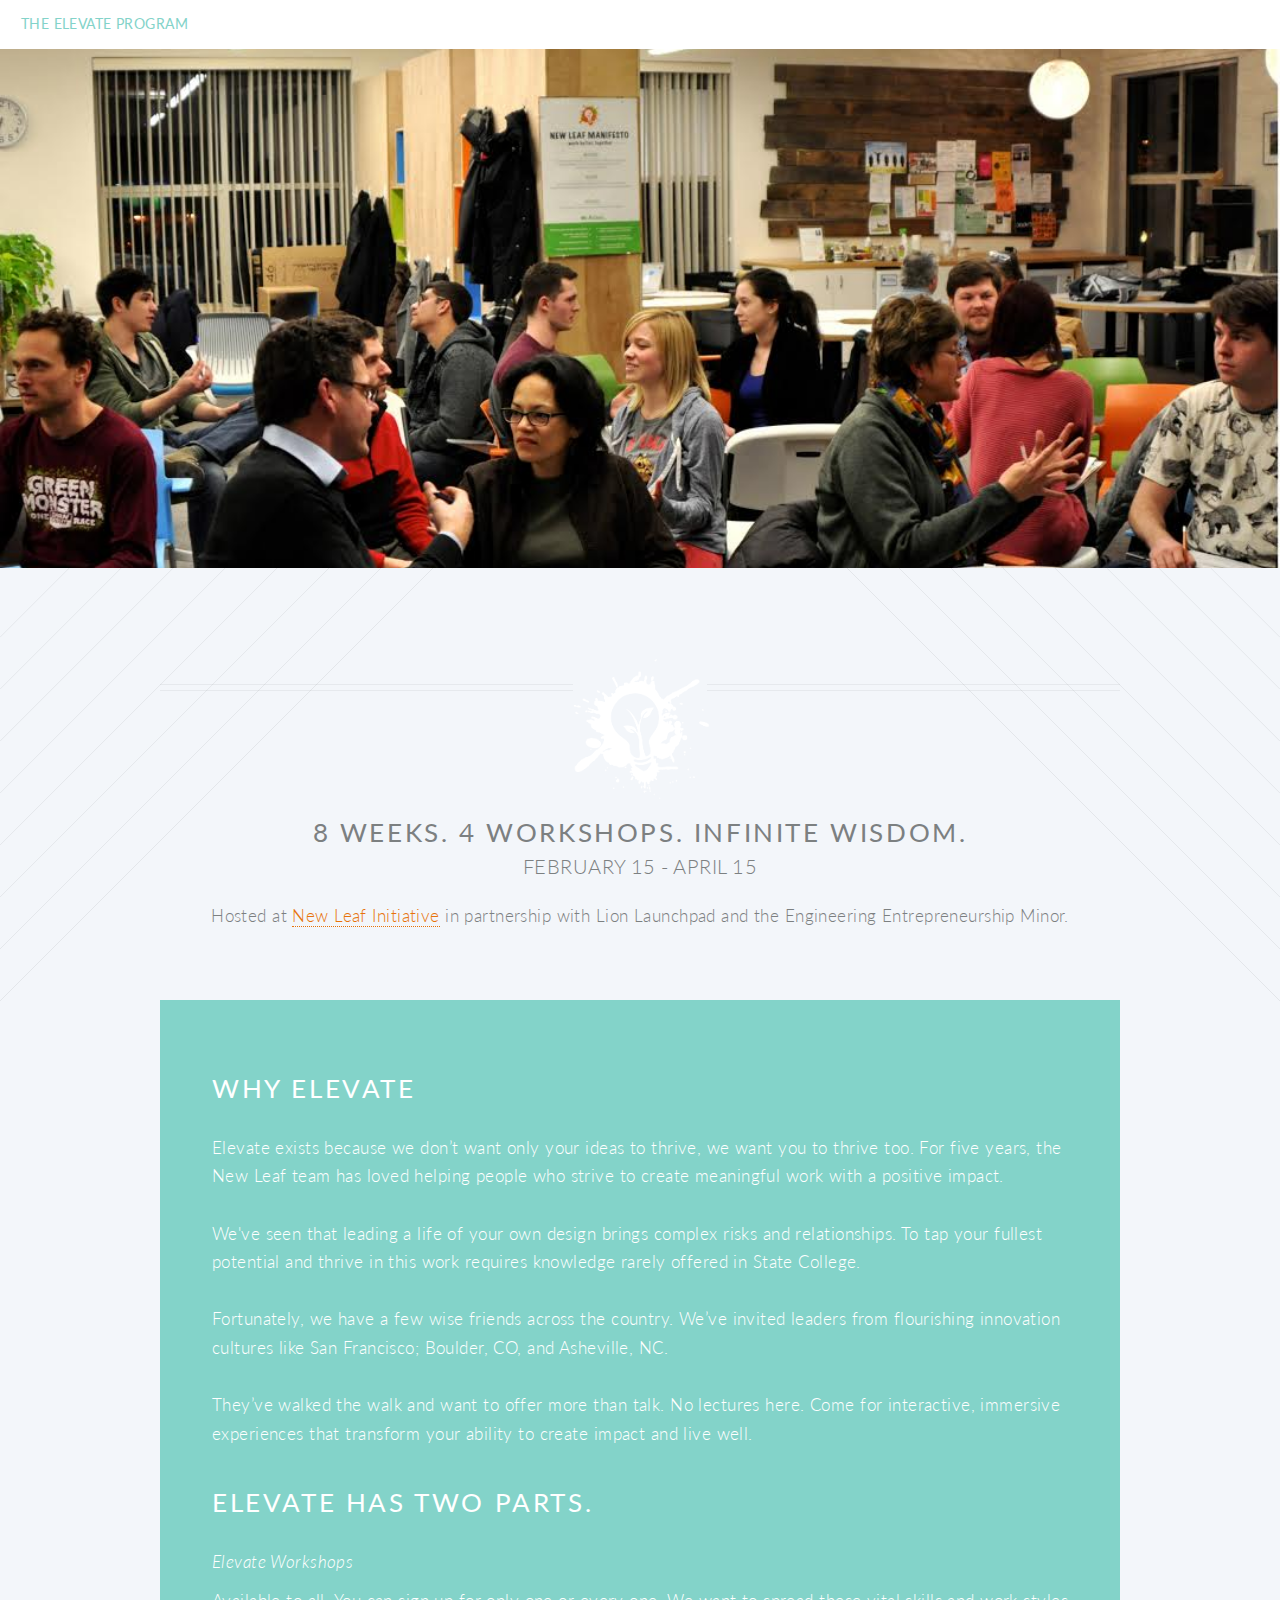
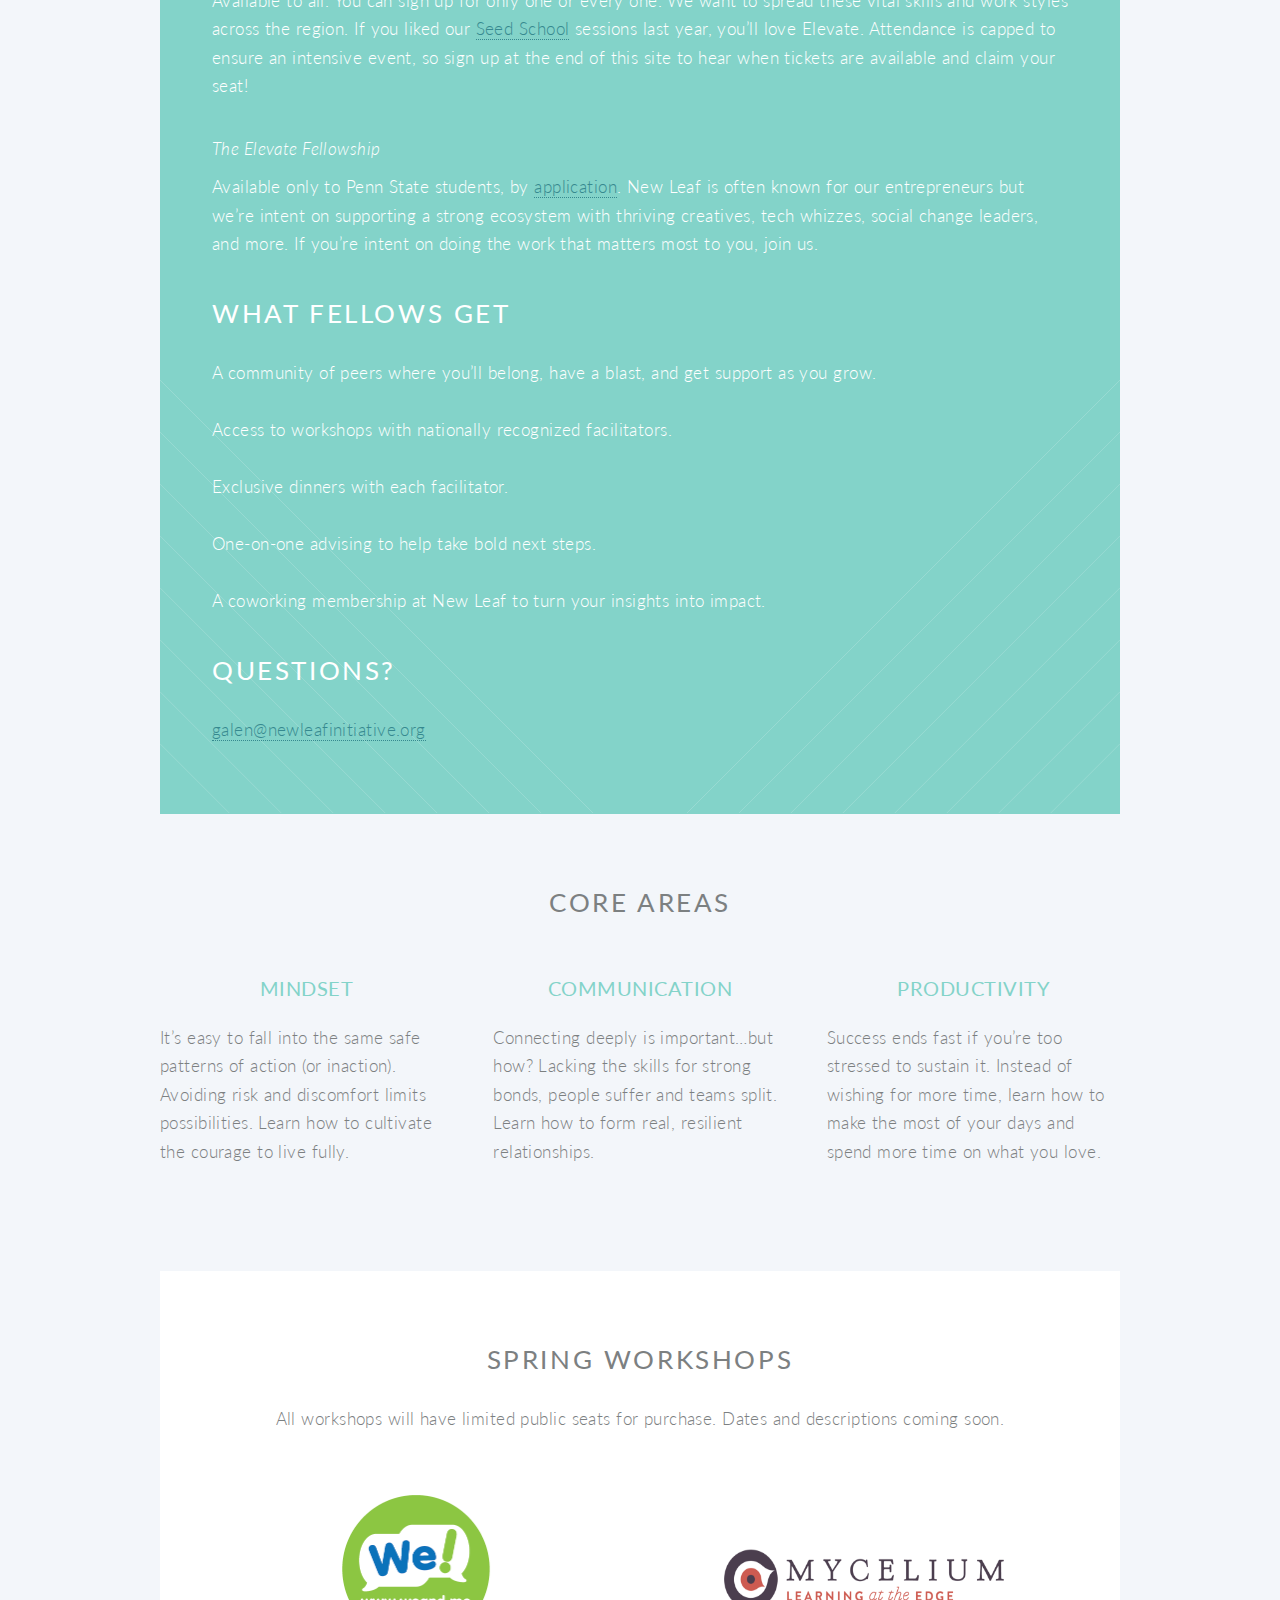
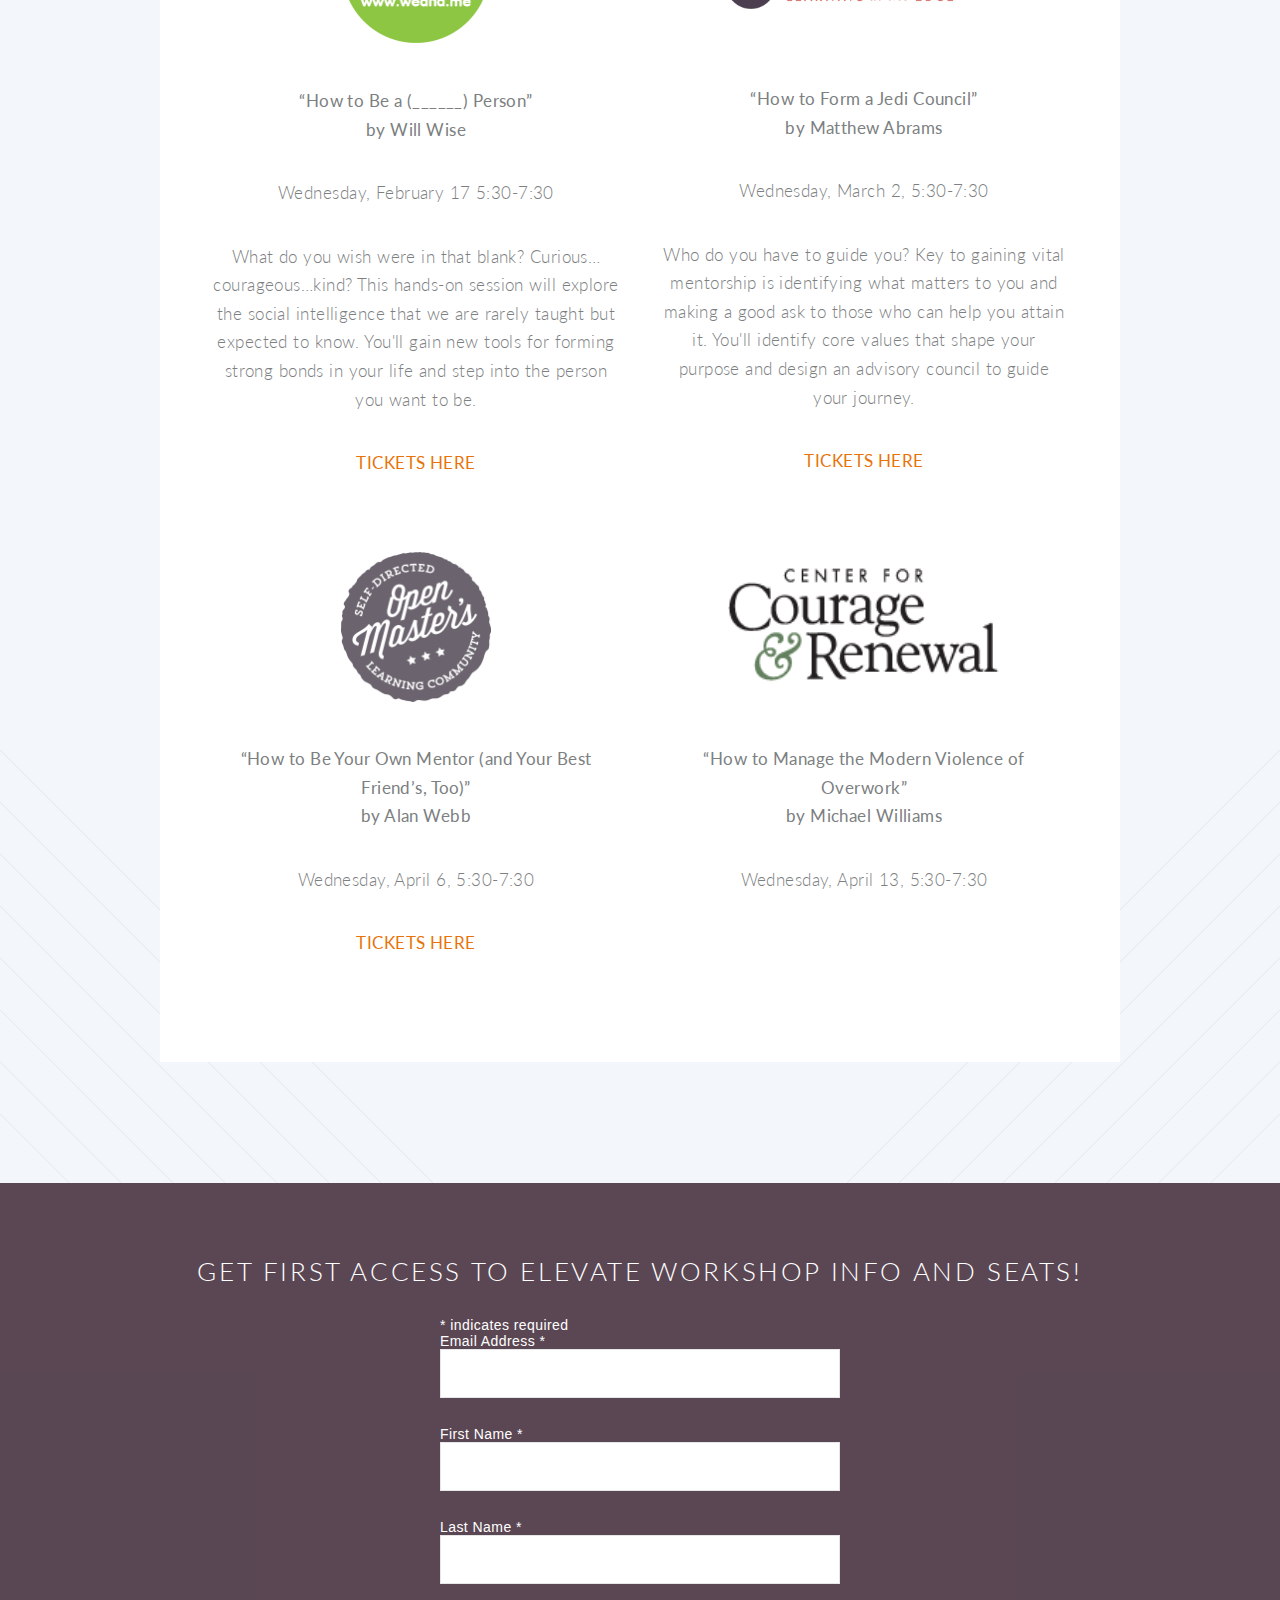
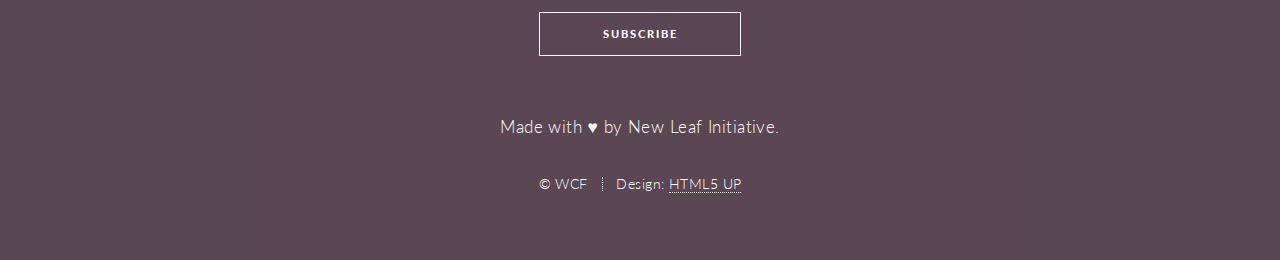
==== commit e3aeeb1e: "sponsors update" ====
--- a/index.html
+++ b/index.html
@@ -37,7 +37,7 @@
 						<p><strong>Helping you have greater <br> professional impact and personal wellbeing</strong></p>
 						<footer>
 							<ul class="buttons vertical">
-								<li><a href="elevatepeers.eventbrite.com" class="button fit scrolly">Get Tickets</a></li>
+								<li><a href="http://elevatepeers.eventbrite.com/" class="button fit scrolly">Get Tickets</a></li>
 								<!-- <li><strong>Deadline is February 16 at 11:59 p.m.</strong></li> -->
 							</ul>
 						</footer>
@@ -53,7 +53,7 @@
 						<img src="images/nllogo.png" class="nl-logo">
 						<h2><strong>8 WEEKS. 4 WORKSHOPS. INFINITE WISDOM.</strong></h2>
 						<h3>February 15 - April 15</h3>
-						<p>Hosted at <a href="http://newleafinitiative.org/">New Leaf Initiative</a> in partnership with Lion Launchpad and the College of Engineering.</p>
+						<p>Hosted at <a href="http://newleafinitiative.org/">New Leaf Initiative</a> in partnership with Lion Launchpad and the Engineering Entrepreneurship Minor.</p>
 					</header>
 
 					<!-- One -->
@@ -189,7 +189,7 @@
 										<p><strong>“How to Be Your Own Mentor (and Your Best Friend’s, Too)” <br> by Alan Webb</strong></p>
 										<p>Wednesday, April 6, 5:30-7:30</p>
 										<p></p>
-										<a href="elevatepeers.eventbrite.com"><p><strong>TICKETS HERE</strong></p></a>
+										<a href="https://elevatepeers.eventbrite.com"><p><strong>TICKETS HERE</strong></p></a>
 									</section>
 
 								</div>
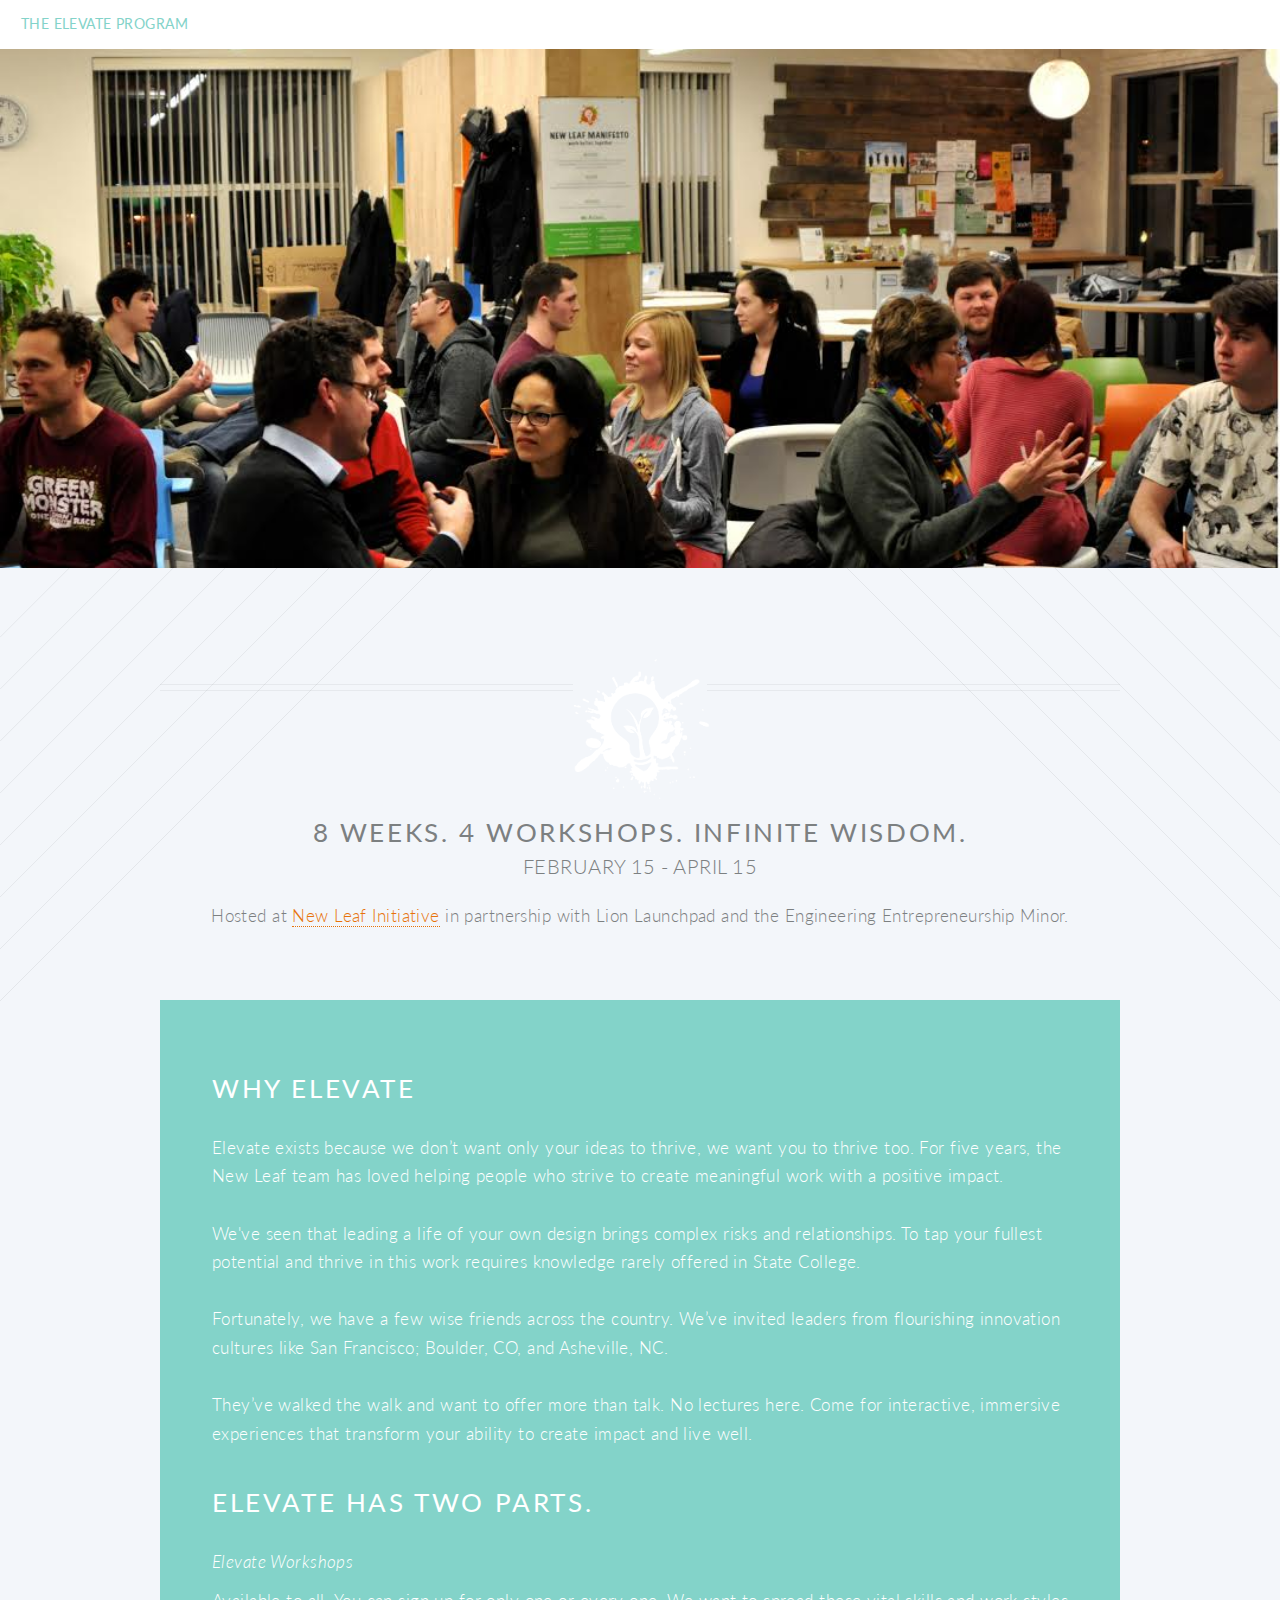
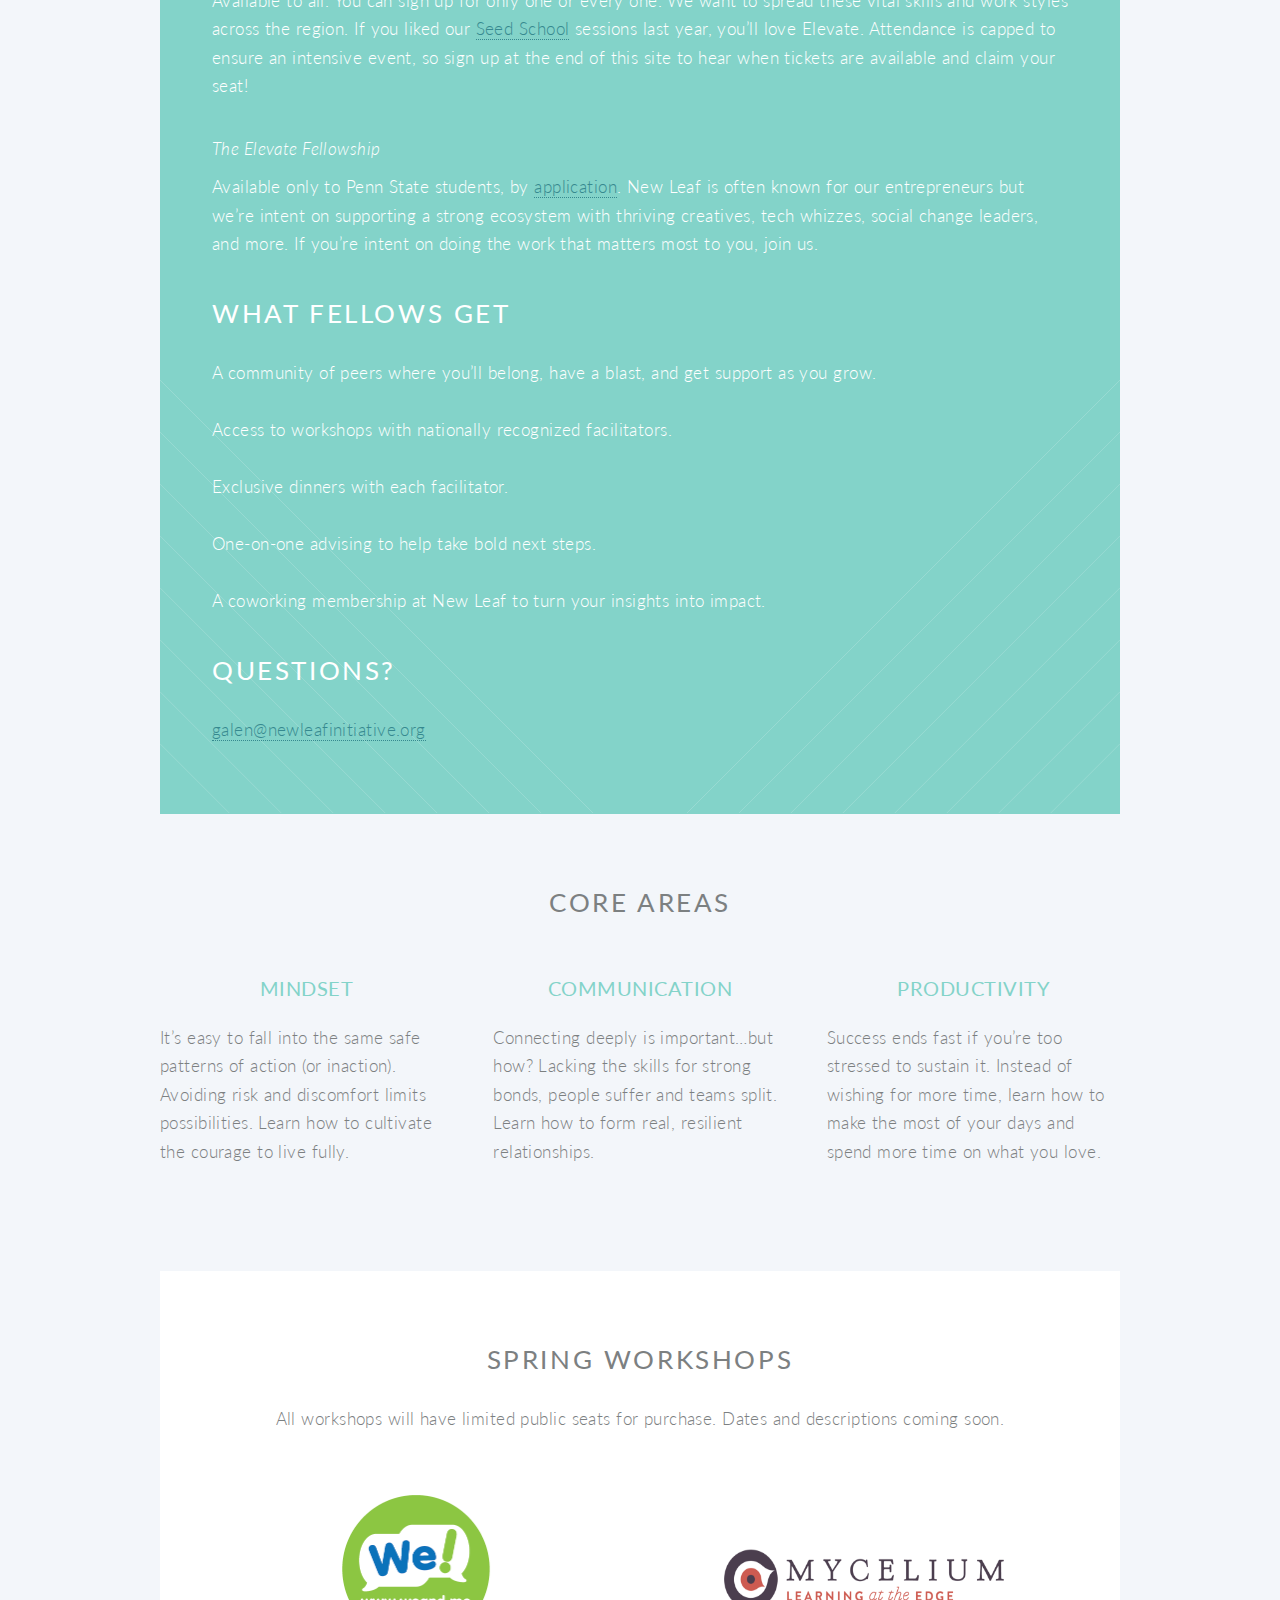
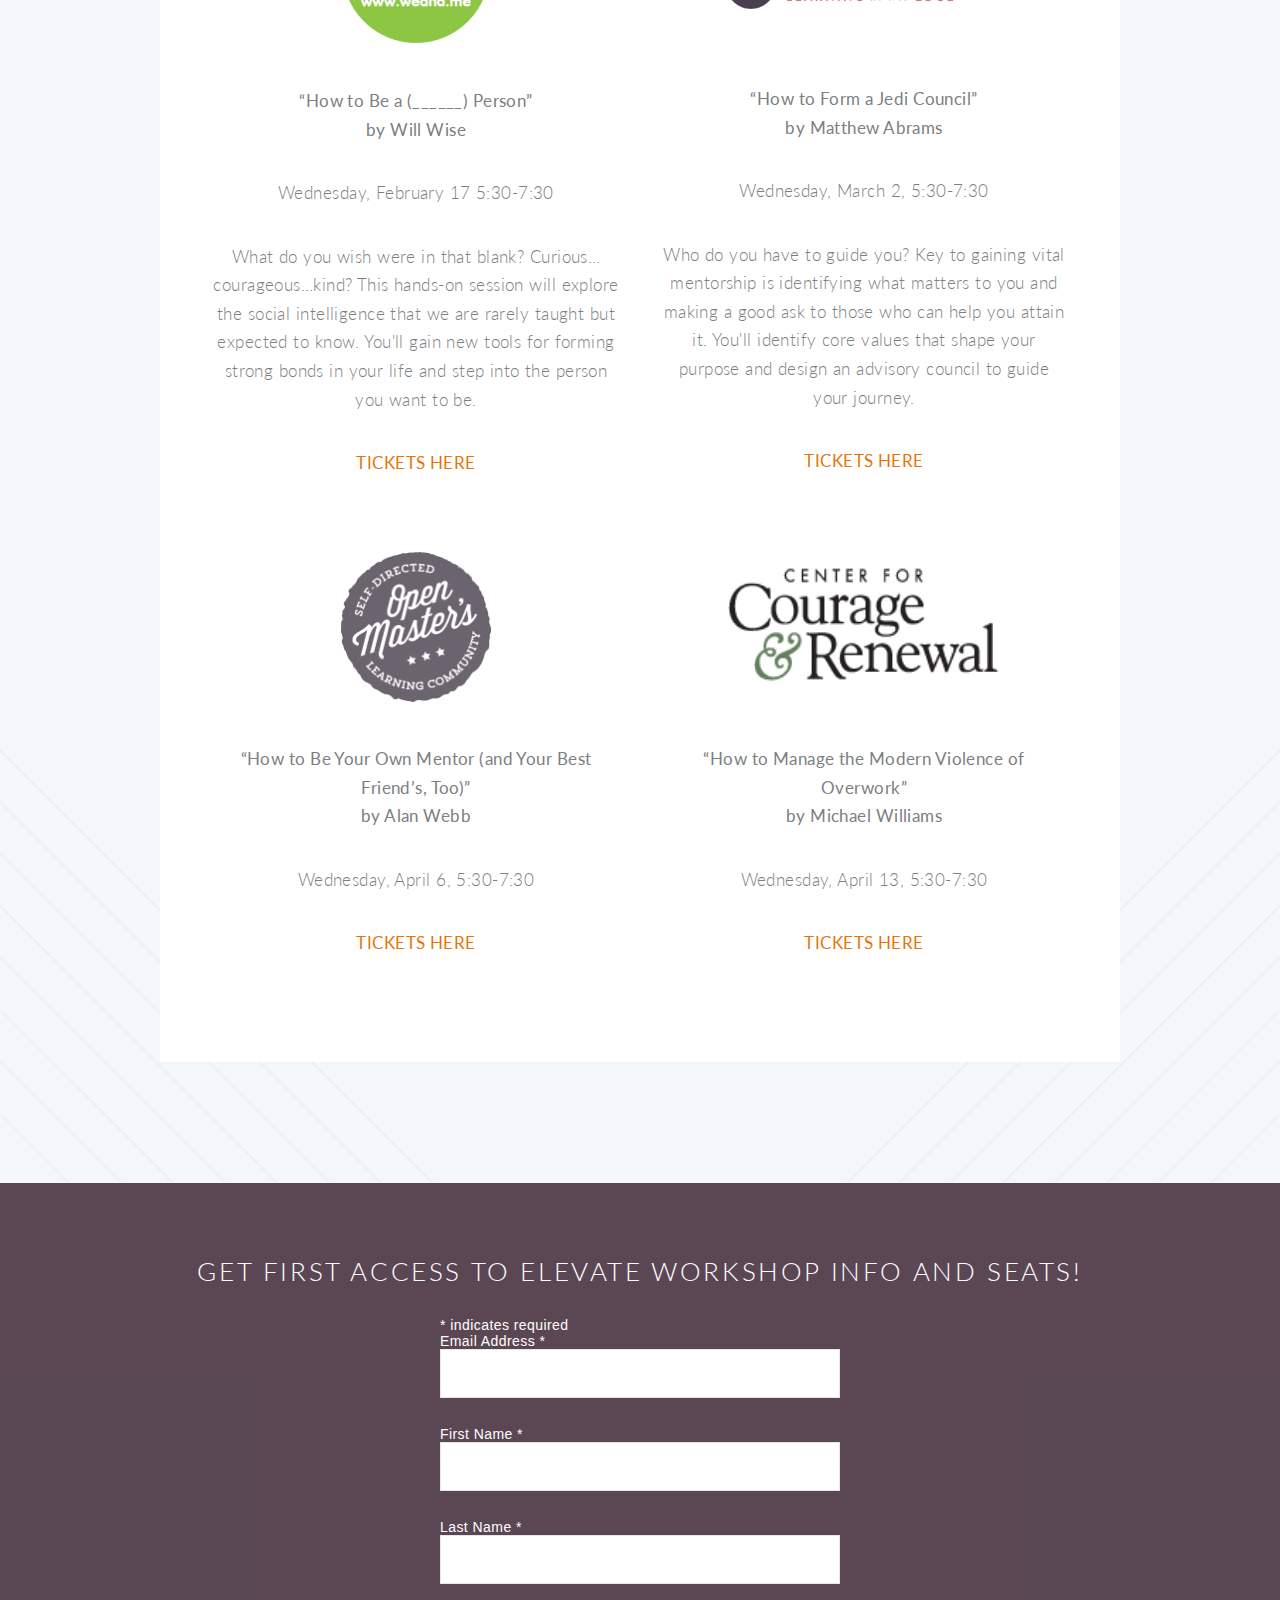
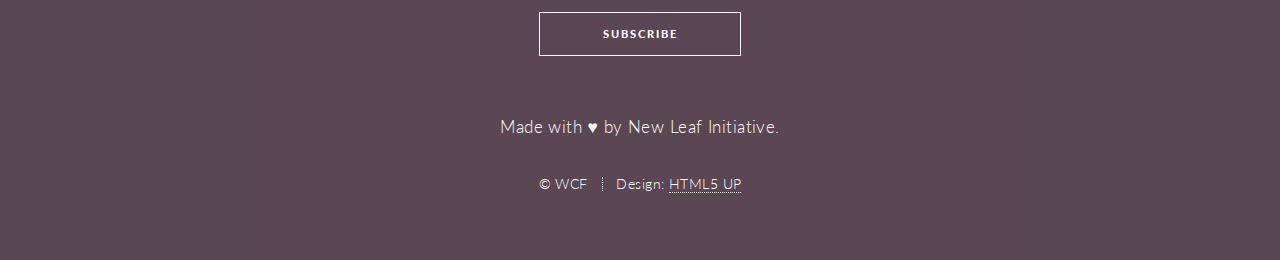
==== commit d5eb3ff4: "alan ticket update" ====
--- a/index.html
+++ b/index.html
@@ -201,6 +201,7 @@
 											<p><strong>“How to Manage the Modern Violence of Overwork” <br> by Michael Williams</strong></p>
 										<p>Wednesday, April 13, 5:30-7:30</p>
 										<p></p>
+										<a href="https://elevatework.eventbrite.com"><p><strong>TICKETS HERE</strong></p></a>
 									</section>
 
 								</div>
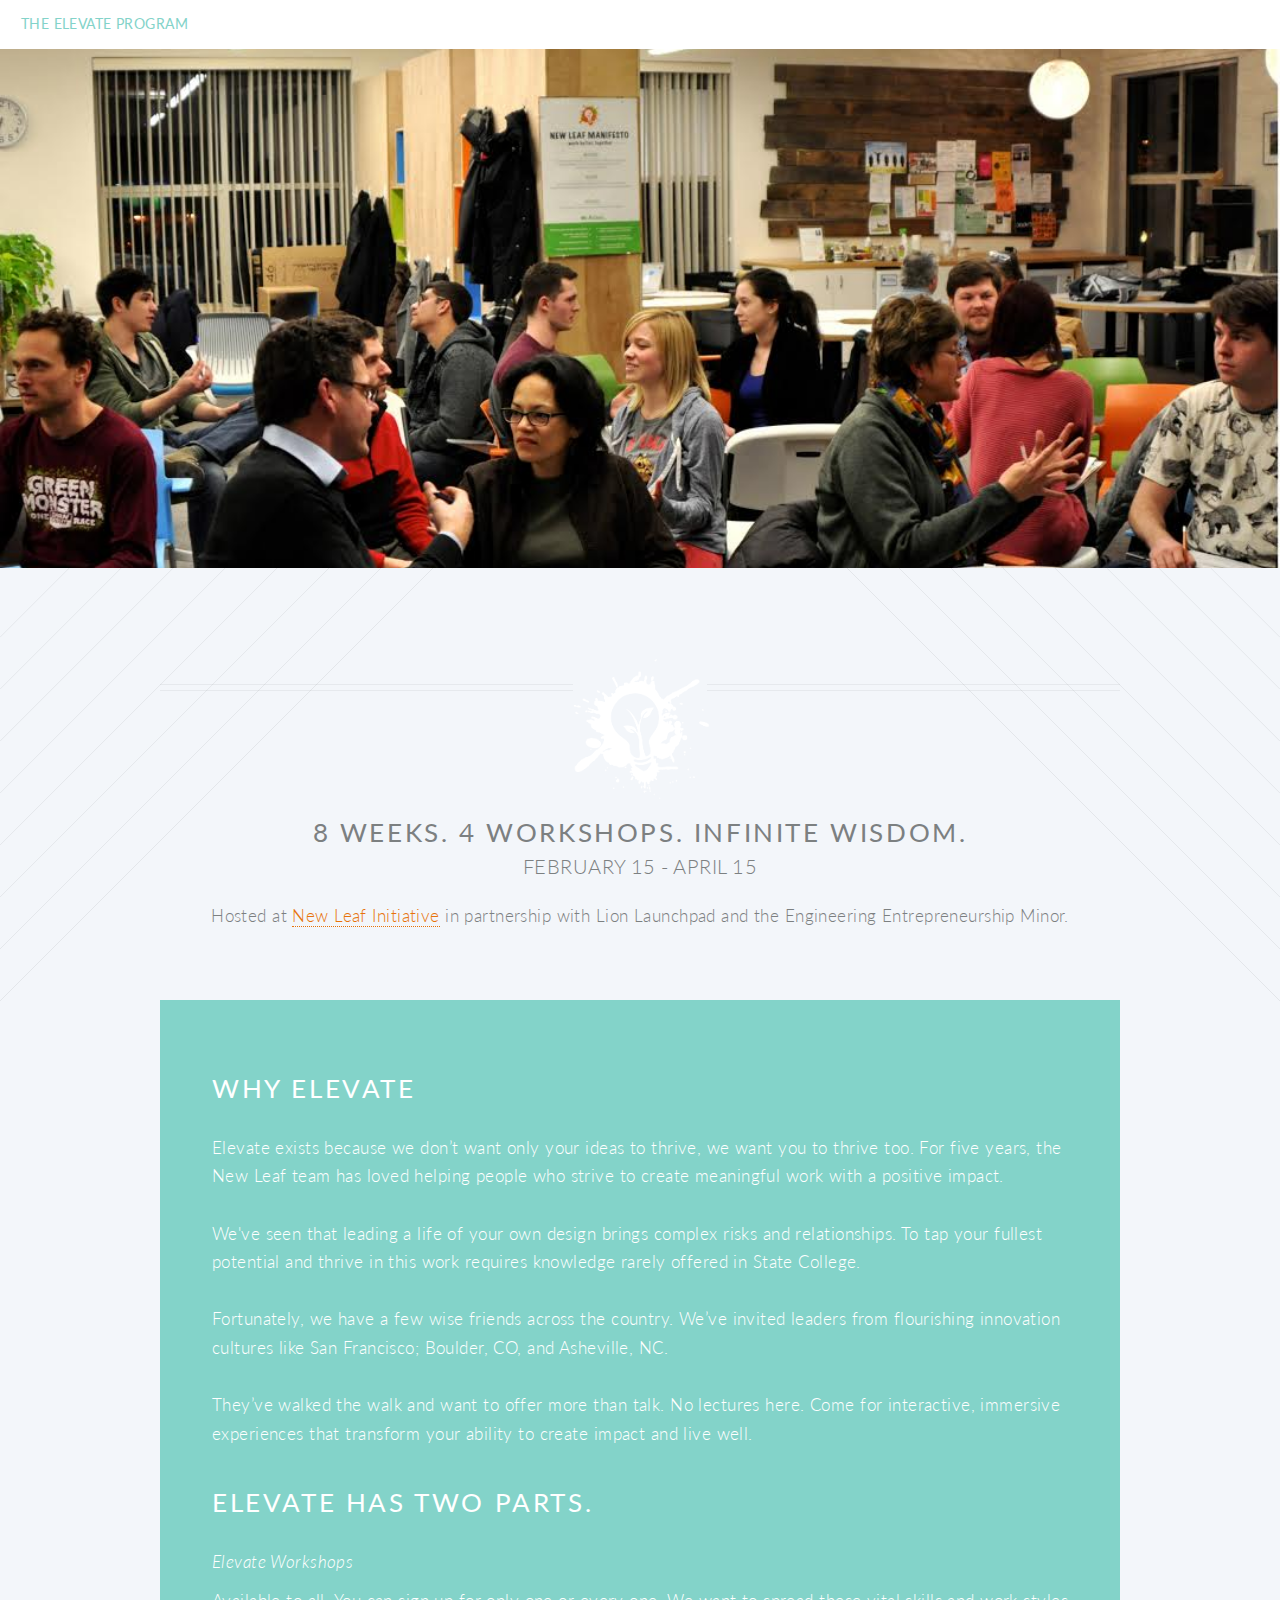
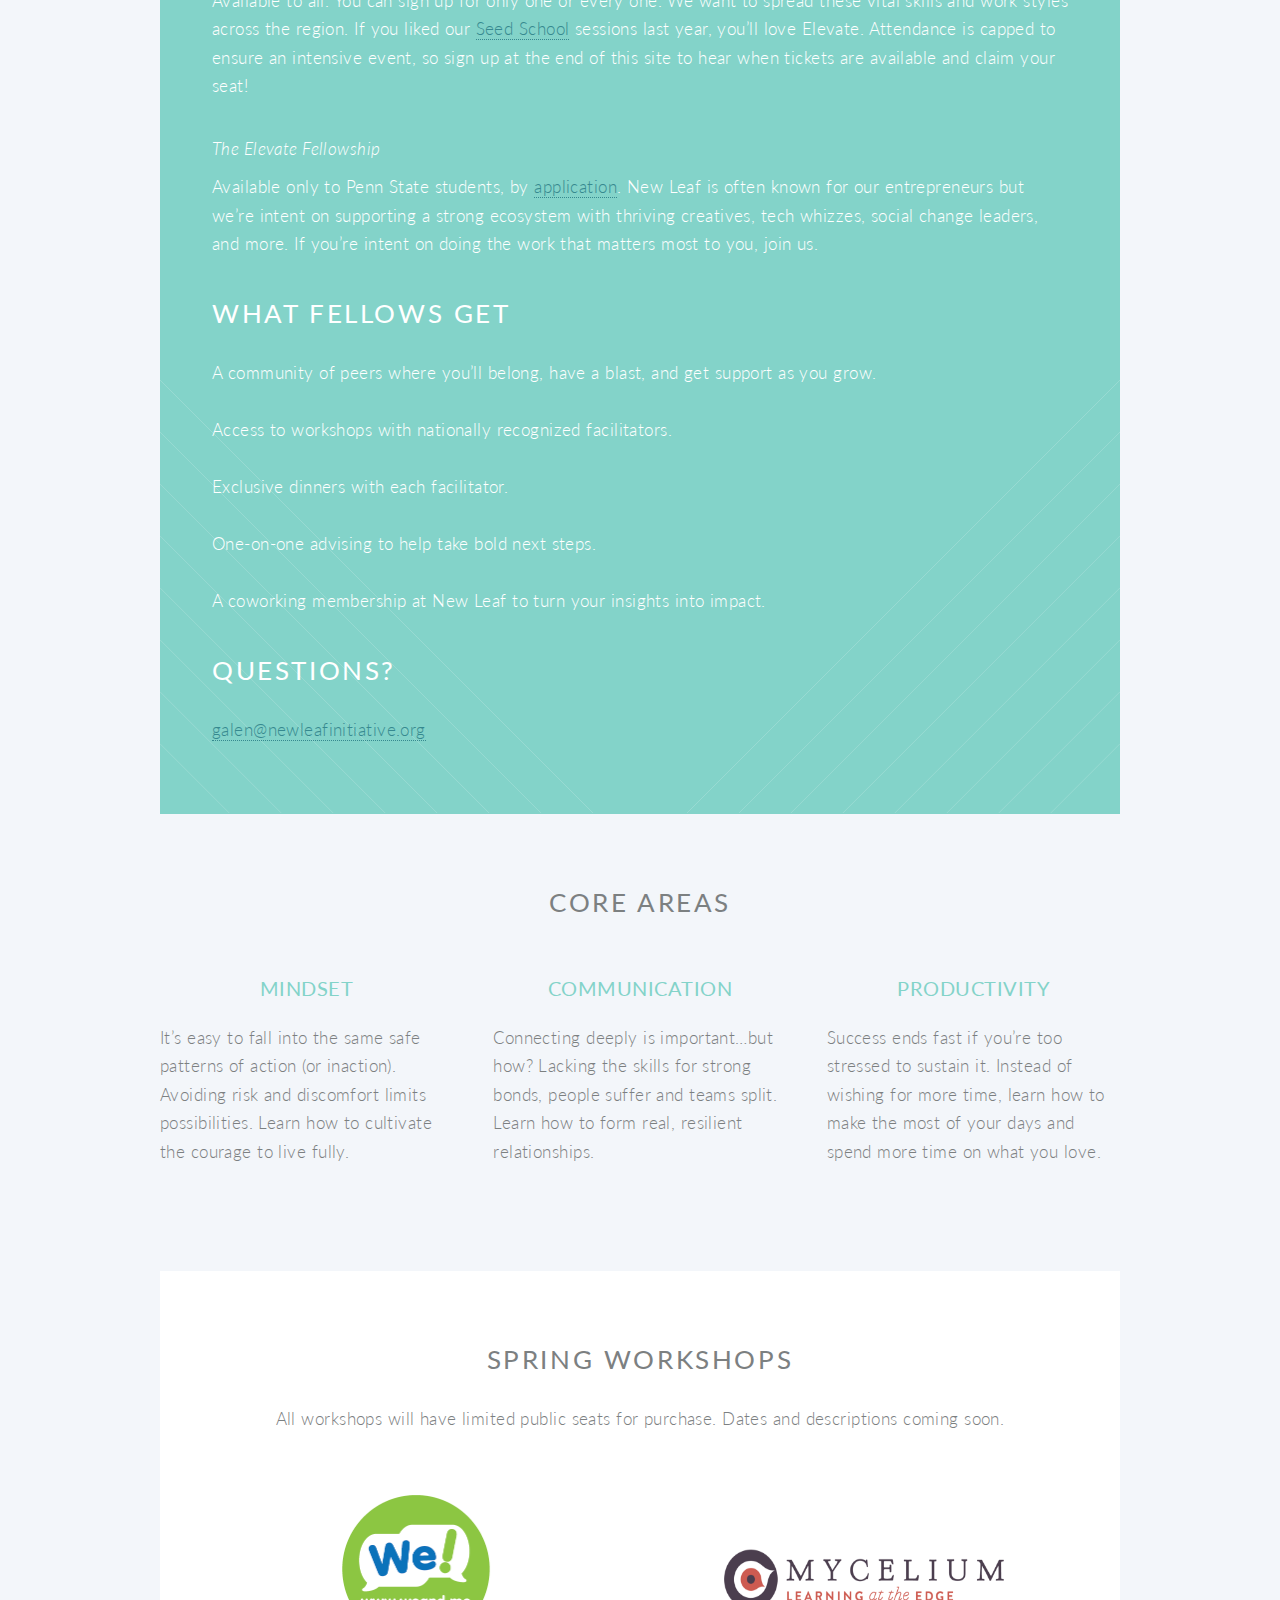
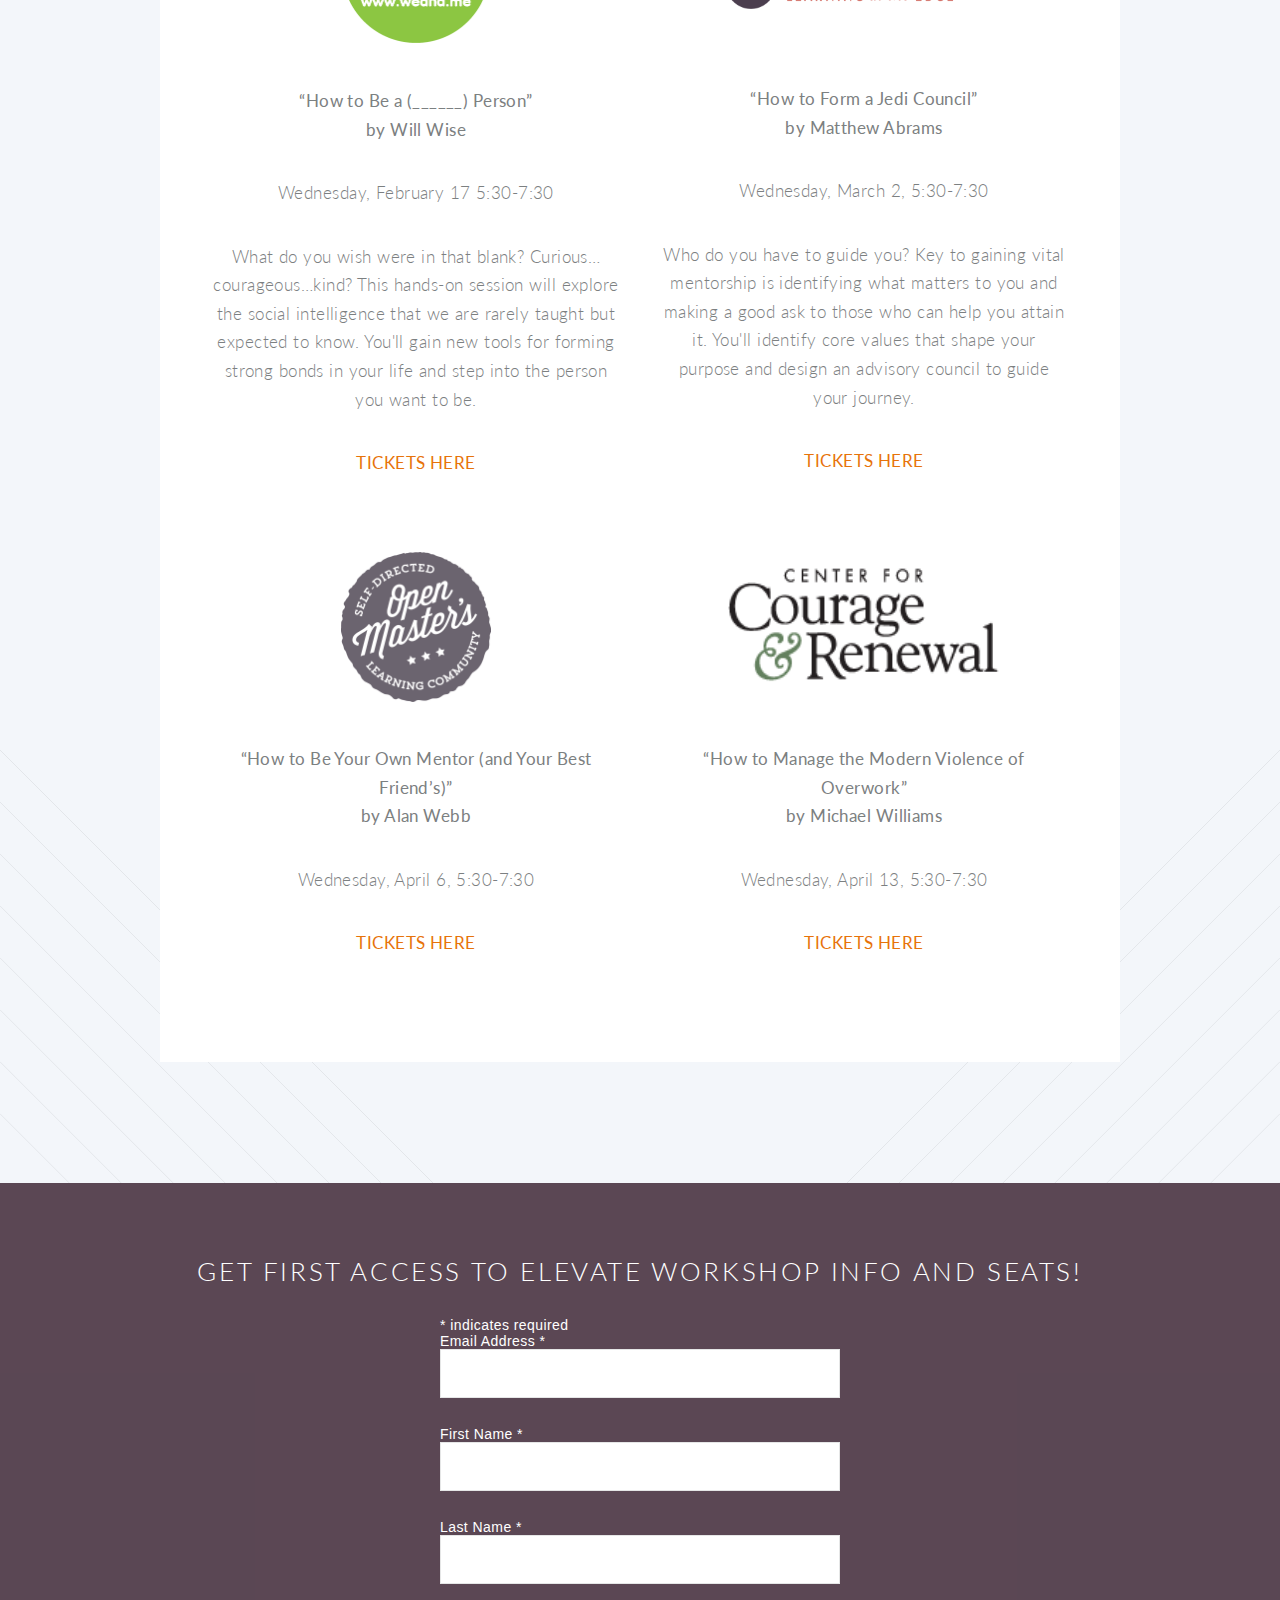
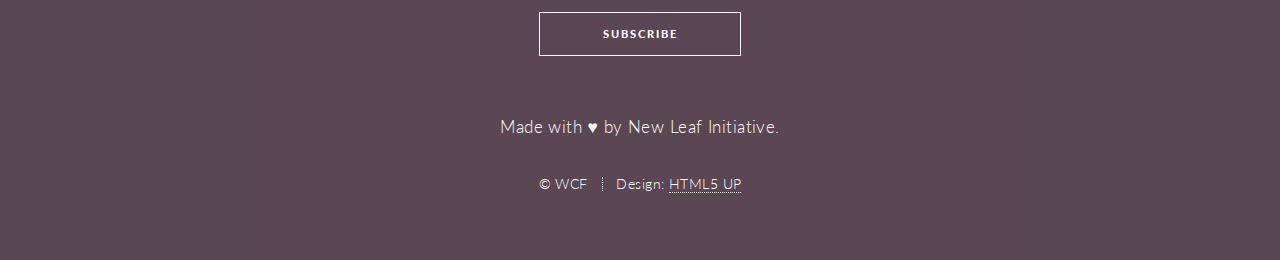
==== commit 2e42fe9d: "name change" ====
--- a/index.html
+++ b/index.html
@@ -186,7 +186,7 @@
 
 									<section>
 										<a href="http://www.openmasters.org/" class="image featured"><img src="images/masters.png" alt="" /></a>
-										<p><strong>“How to Be Your Own Mentor (and Your Best Friend’s, Too)” <br> by Alan Webb</strong></p>
+										<p><strong>“How to Be Your Own Mentor (and Your Best Friend’s)” <br> by Alan Webb</strong></p>
 										<p>Wednesday, April 6, 5:30-7:30</p>
 										<p></p>
 										<a href="https://elevatepeers.eventbrite.com"><p><strong>TICKETS HERE</strong></p></a>
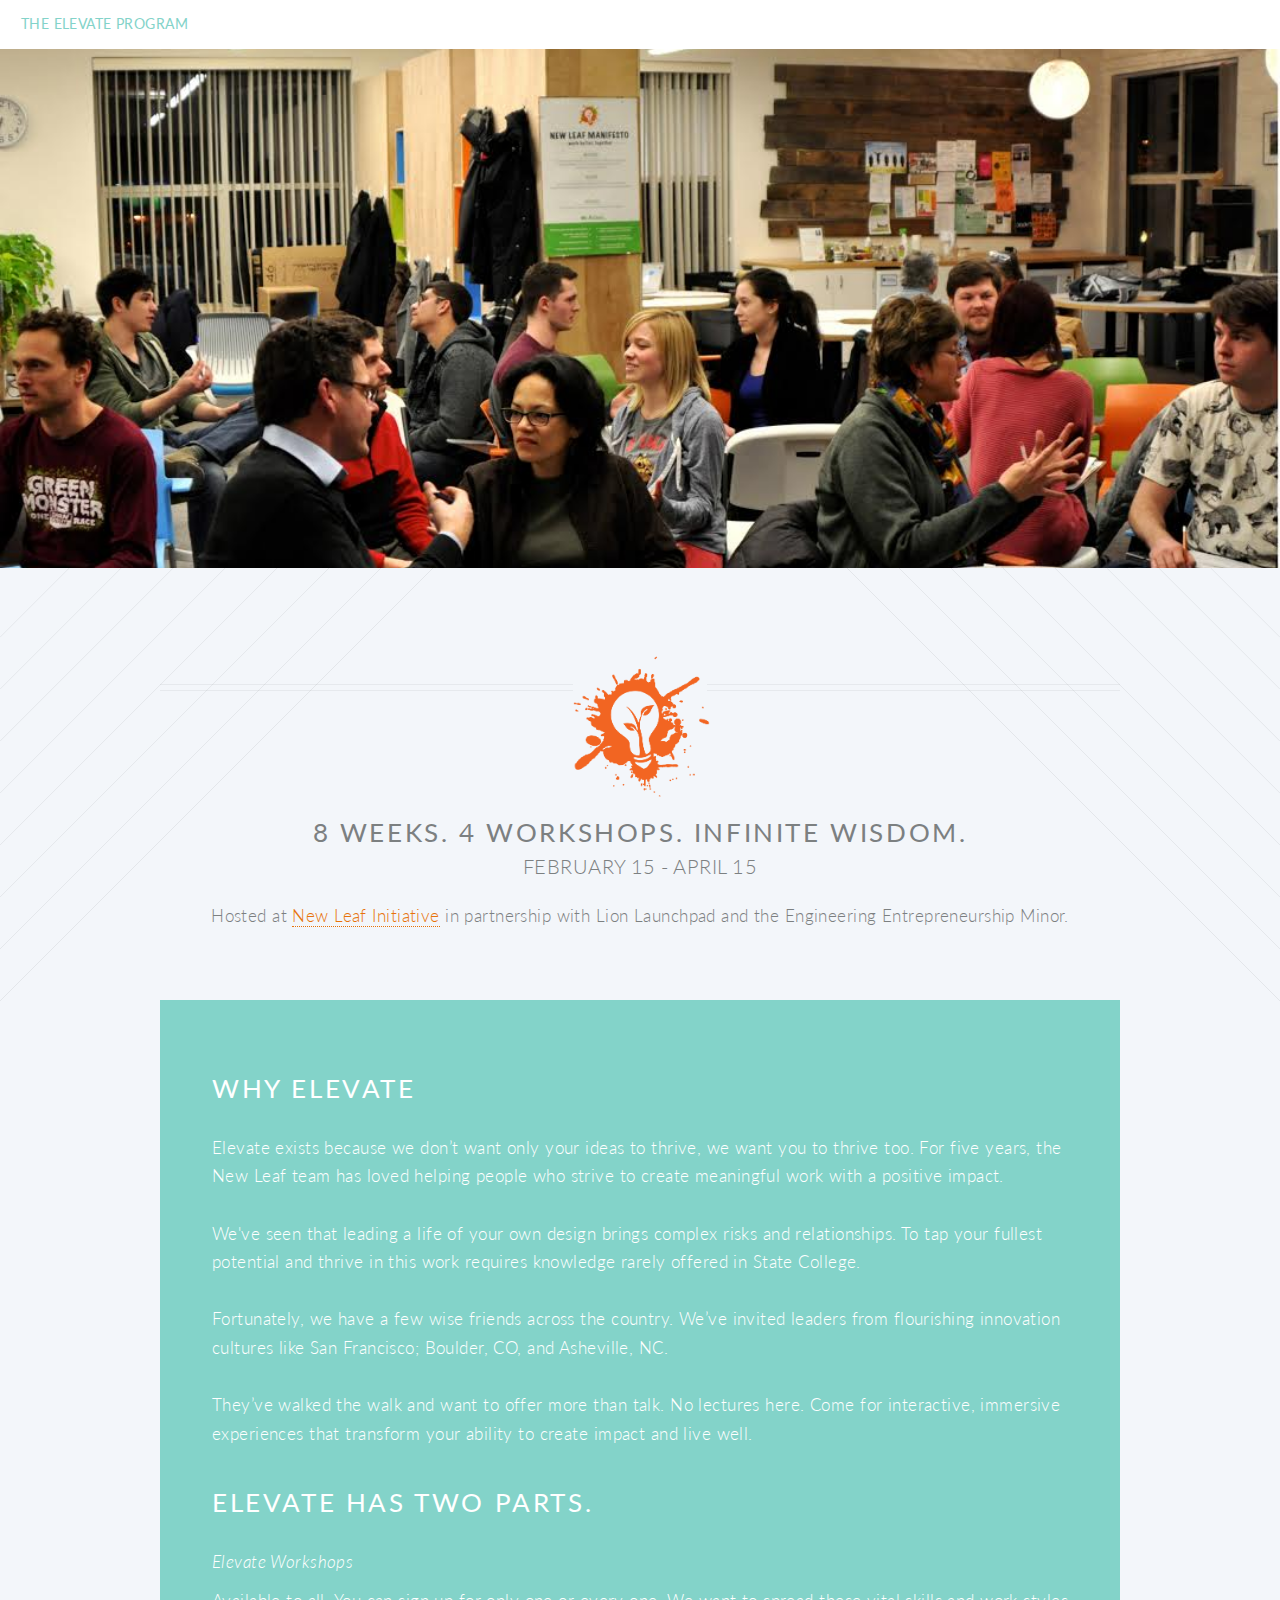
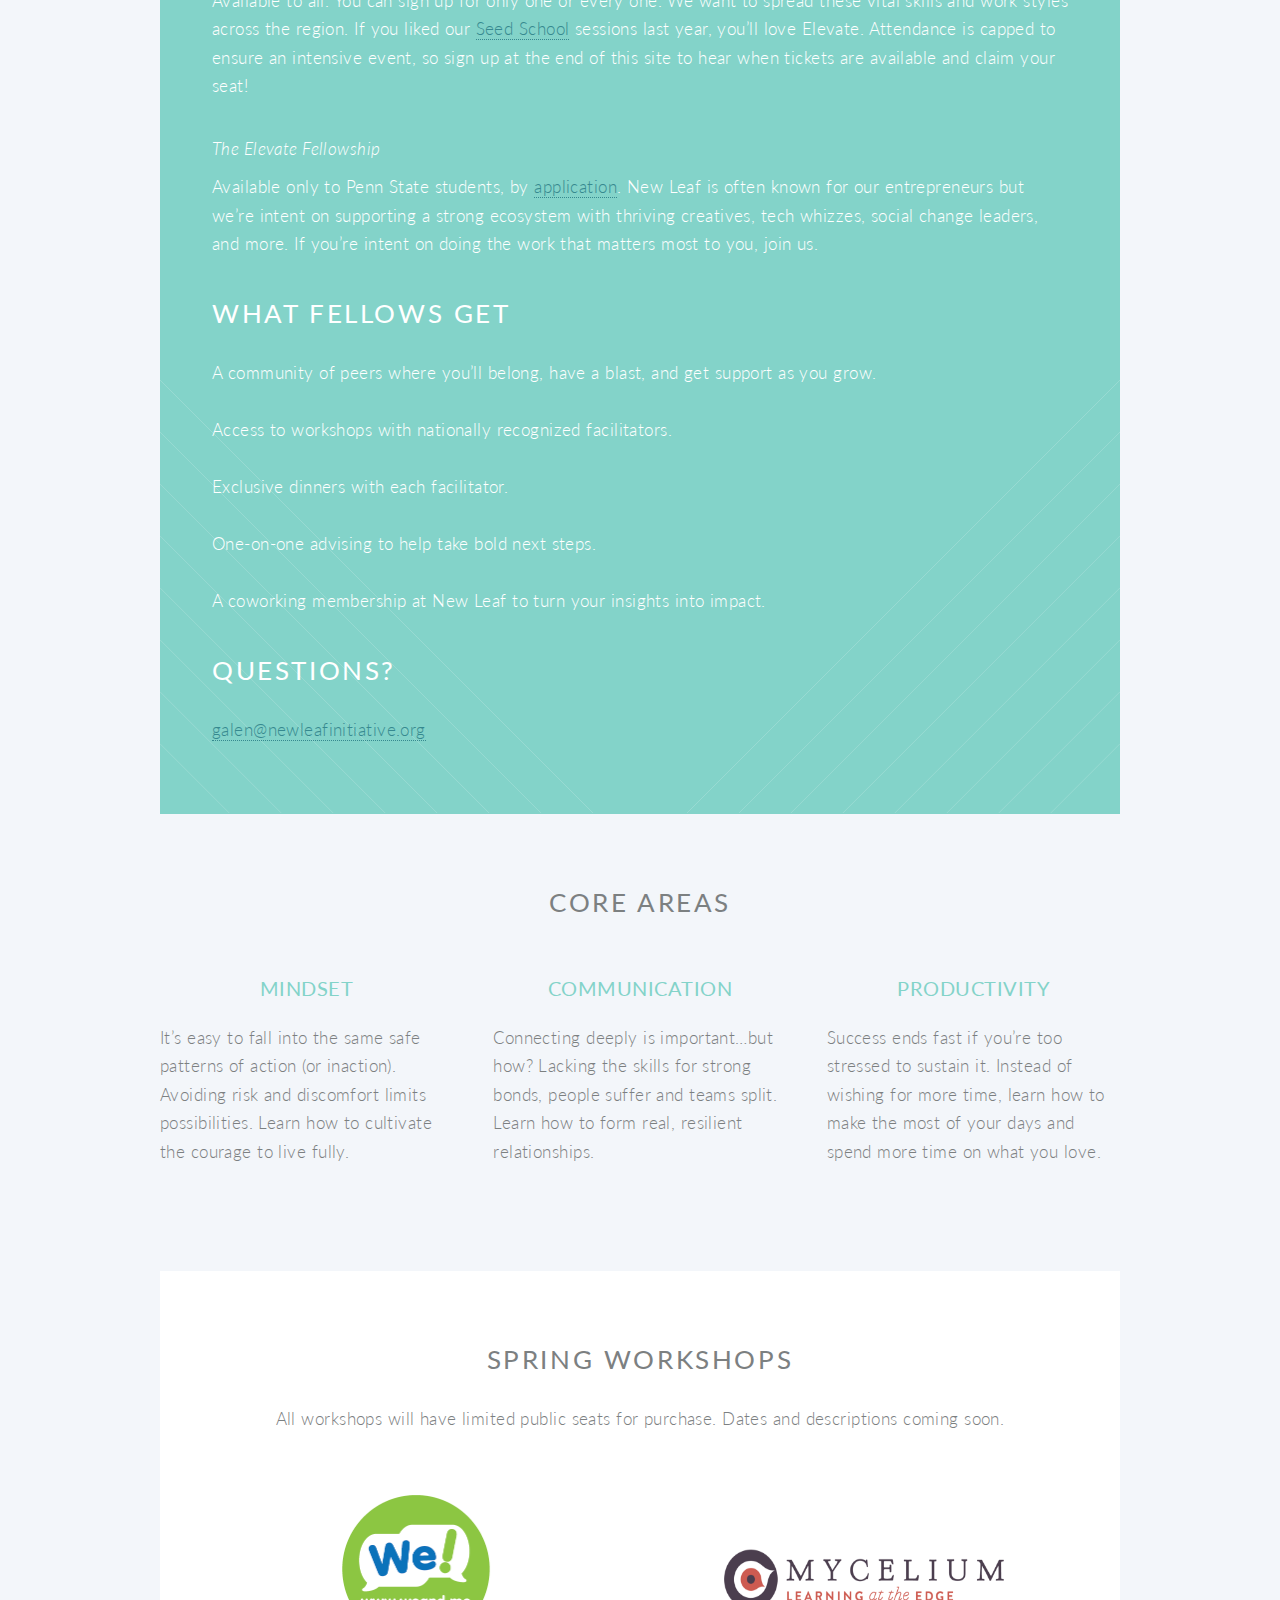
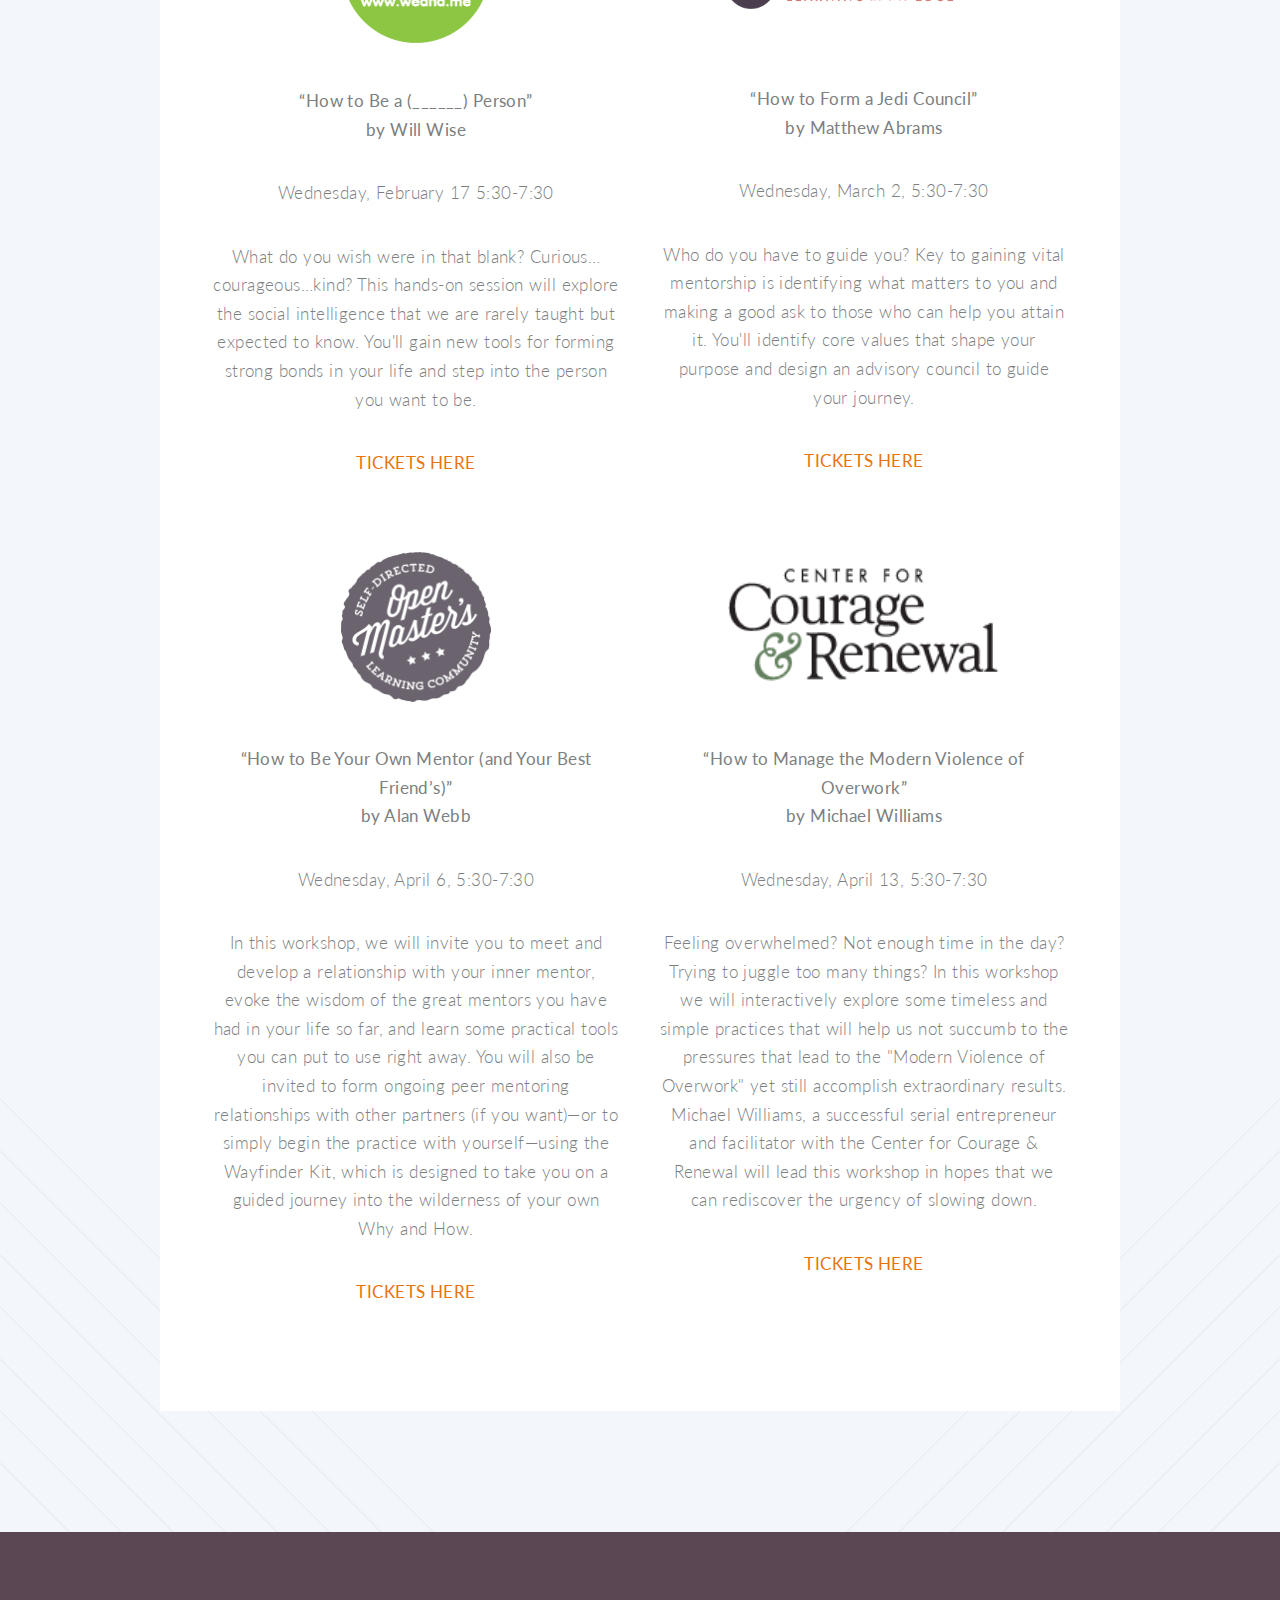
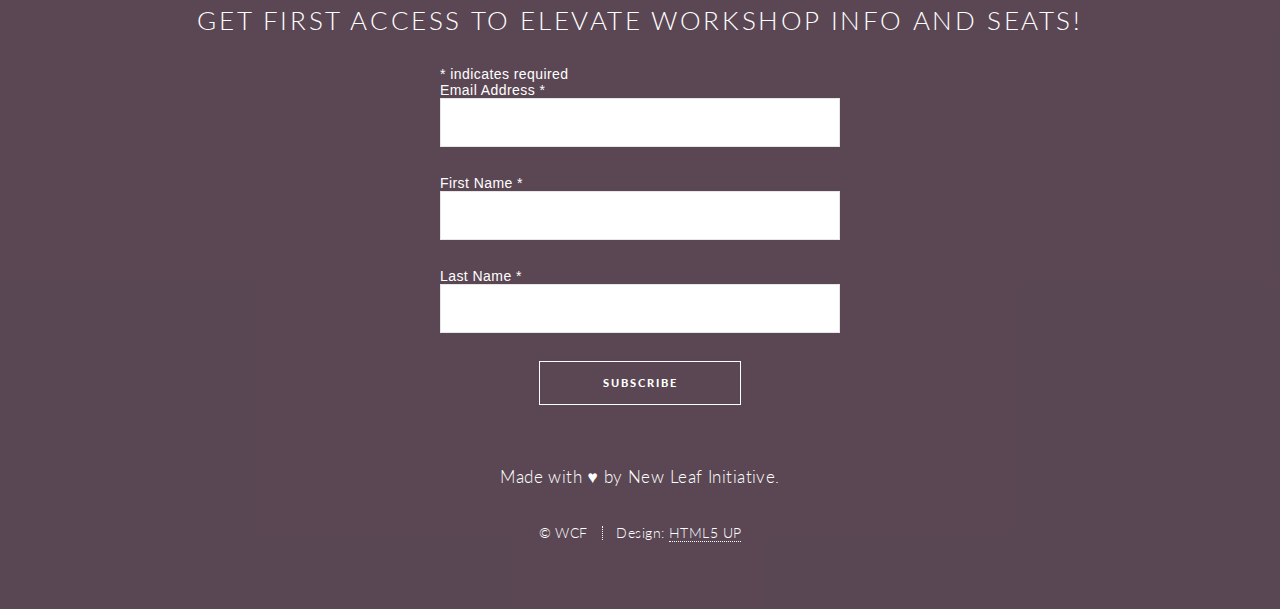
==== commit 1e72af8c: "new logo and descriptions" ====
--- a/index.html
+++ b/index.html
@@ -37,7 +37,7 @@
 						<p><strong>Helping you have greater <br> professional impact and personal wellbeing</strong></p>
 						<footer>
 							<ul class="buttons vertical">
-								<li><a href="http://elevatepeers.eventbrite.com/" class="button fit scrolly">Get Tickets</a></li>
+								<li><a href="http://elevatework.eventbrite.com/" class="button fit scrolly">Get Tickets</a></li>
 								<!-- <li><strong>Deadline is February 16 at 11:59 p.m.</strong></li> -->
 							</ul>
 						</footer>
@@ -50,7 +50,7 @@
 				<article id="main">
 
 					<header class="special container" style="padding-top: 0px;">
-						<img src="images/nllogo.png" class="nl-logo">
+						<img src="images/nlOrangeLogo.png" class="nl-logo">
 						<h2><strong>8 WEEKS. 4 WORKSHOPS. INFINITE WISDOM.</strong></h2>
 						<h3>February 15 - April 15</h3>
 						<p>Hosted at <a href="http://newleafinitiative.org/">New Leaf Initiative</a> in partnership with Lion Launchpad and the Engineering Entrepreneurship Minor.</p>
@@ -188,7 +188,7 @@
 										<a href="http://www.openmasters.org/" class="image featured"><img src="images/masters.png" alt="" /></a>
 										<p><strong>“How to Be Your Own Mentor (and Your Best Friend’s)” <br> by Alan Webb</strong></p>
 										<p>Wednesday, April 6, 5:30-7:30</p>
-										<p></p>
+										<p>In this workshop, we will invite you to meet and develop a relationship with your inner mentor, evoke the wisdom of the great mentors you have had in your life so far, and learn some practical tools you can put to use right away. You will also be invited to form ongoing peer mentoring relationships with other partners (if you want)—or to simply begin the practice with yourself—using the Wayfinder Kit, which is designed to take you on a guided journey into the wilderness of your own Why and How.</p>
 										<a href="https://elevatepeers.eventbrite.com"><p><strong>TICKETS HERE</strong></p></a>
 									</section>
 
@@ -200,7 +200,7 @@
 										<header>
 											<p><strong>“How to Manage the Modern Violence of Overwork” <br> by Michael Williams</strong></p>
 										<p>Wednesday, April 13, 5:30-7:30</p>
-										<p></p>
+										<p>Feeling overwhelmed? Not enough time in the day? Trying to juggle too many things? In this workshop we will interactively explore some timeless and simple practices that will help us not succumb to the pressures that lead to the "Modern Violence of Overwork" yet still accomplish extraordinary results. Michael Williams, a successful serial entrepreneur and facilitator with the Center for Courage & Renewal will lead this workshop in hopes that we can rediscover the urgency of slowing down.</p>
 										<a href="https://elevatework.eventbrite.com"><p><strong>TICKETS HERE</strong></p></a>
 									</section>
 
